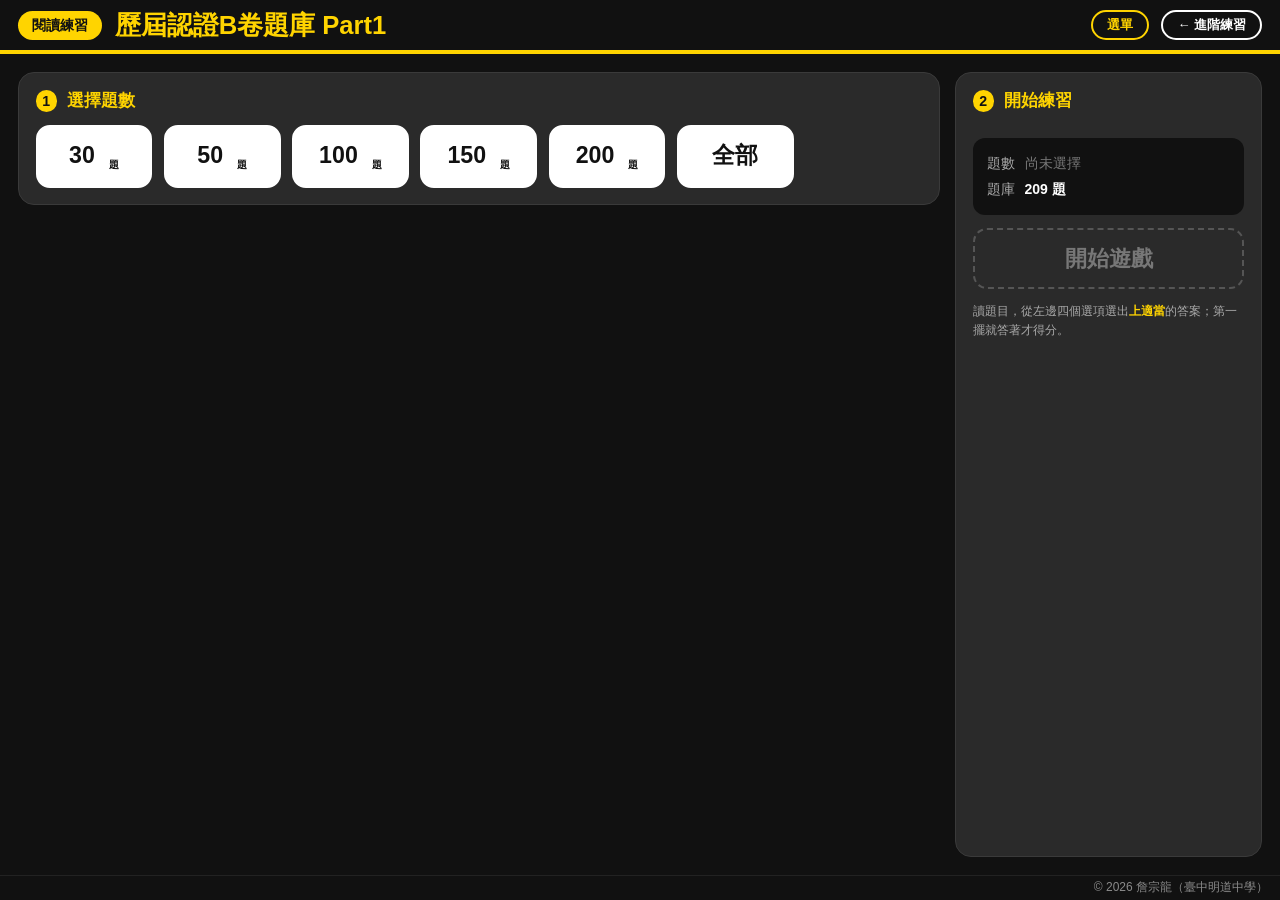
==== read/cert-b-1.html @ 03db91c3 "進階練習 v1：從 Google Sites 移植口說／閱讀／拼寫九個練習，黑黃白主視覺入口與遊戲頁 Co-Authored-By: Claude Opus 5.5 <noreply@anthropi" ====
<!DOCTYPE html>
<!--
  【著作權聲明】
  歷屆認證B卷題庫｜進階閱讀練習 — 進階閱讀練習：歷屆認證B卷題庫 Part1（四選一）
  題目參考教育部臺灣台語語言能力認證歷屆試題，其著作權屬原權利人。
  本網頁之程式碼、版面與教案設計 Copyright © 2026 詹宗龍（臺中明道中學）. All rights reserved.
  僅供非營利之教育教學使用；未經著作權人書面授權，不得重製、改作、散布或修改本網頁之全部或一部分。
-->
<html lang="zh-TW">
<head>
<meta charset="UTF-8">
<meta name="viewport" content="width=device-width, initial-scale=1.0, maximum-scale=1.0, user-scalable=no">
<meta name="author" content="詹宗龍（臺中明道中學）">
<meta name="copyright" content="© 2026 詹宗龍（臺中明道中學）。保留一切權利。">
<title>歷屆認證B卷題庫｜進階閱讀練習</title>
<link rel="icon" href="data:image/svg+xml,%3Csvg xmlns=%22http://www.w3.org/2000/svg%22 viewBox=%220 0 64 64%22%3E%3Crect width=%2264%22 height=%2264%22 rx=%2212%22 fill=%22%23111%22/%3E%3Crect x=%224%22 y=%224%22 width=%2256%22 height=%2256%22 rx=%2210%22 fill=%22none%22 stroke=%22%23FFD400%22 stroke-width=%224%22/%3E%3Ctext x=%2232%22 y=%2246%22 font-size=%2234%22 font-weight=%22700%22 text-anchor=%22middle%22 fill=%22%23FFD400%22%3E%E9%80%B2%3C/text%3E%3C/svg%3E">
<link href="https://tauhu.tw/tauhu-oo.css" rel="stylesheet">
<style>
:root{--black:#111111;--yellow:#FFD400;--white:#FFFFFF;--gray:#2A2A2A;--light:#F5F5F5;--muted:#A8A8A8;--ok:#58cc02;--no:#ff4b4b}
*{box-sizing:border-box;-webkit-tap-highlight-color:transparent}
html,body{margin:0;height:100%}
body{background:var(--black);color:var(--white);font-family:'tauhu-oo',"Noto Sans TC","Microsoft JhengHei","PingFang TC",sans-serif;
  display:flex;flex-direction:column;overflow:hidden;user-select:none;-webkit-user-select:none}
button{font-family:inherit}
/* 標題列 */
.topbar{flex:none;display:flex;align-items:center;gap:clamp(8px,1vw,16px);padding:clamp(8px,1.1vh,14px) clamp(10px,1.4vw,28px);
  background:var(--black);border-bottom:4px solid var(--yellow);min-width:0}
.topbar .cat{flex:none;background:var(--yellow);color:var(--black);font-weight:900;font-size:clamp(13px,1.1vw,20px);padding:5px 14px;border-radius:999px;white-space:nowrap}
.topbar h1{flex:1 1 auto;min-width:0;margin:0;color:var(--yellow);font-weight:900;font-size:clamp(17px,2vw,36px);line-height:1.2;
  white-space:nowrap;overflow:hidden;text-overflow:ellipsis}
.topbar .stat{flex:none;display:none;gap:12px;color:var(--white);font-weight:700;font-size:clamp(13px,1vw,18px);white-space:nowrap}
.topbar .stat b{color:var(--yellow)}
.topbar .home{flex:none;color:var(--white);text-decoration:none;font-weight:700;font-size:clamp(13px,1vw,18px);border:2px solid var(--white);
  border-radius:999px;padding:4px 14px;white-space:nowrap;transition:background .15s,color .15s}
.topbar .home:hover{background:var(--white);color:var(--black)}
.topbar .tbtn{flex:none;border:2px solid var(--yellow);background:transparent;color:var(--yellow);font-weight:700;font-size:clamp(13px,1vw,18px);
  border-radius:999px;padding:4px 14px;cursor:pointer;white-space:nowrap}
.topbar .tbtn:hover{background:var(--yellow);color:var(--black)}
/* 主區 */
#app,#app-container{flex:1 1 auto;min-height:0;position:relative;display:flex;flex-direction:column;width:100%}
/* 入口選單：①②步驟卡＋③操作面板 */
.g-wrap{flex:1 1 auto;min-height:0;display:grid;grid-template-columns:minmax(0,1fr) clamp(260px,24vw,440px);gap:clamp(10px,1.2vw,22px);
  padding:clamp(10px,1.4vw,24px);overflow:auto;width:100%}
.steps{display:flex;flex-direction:column;gap:clamp(10px,1.2vw,22px);min-width:0}
.step,.panel{background:var(--gray);border-radius:16px;padding:clamp(12px,1.3vw,24px);border:1px solid #3a3a3a}
.step h3,.panel h3{display:flex;align-items:center;gap:10px;margin:0 0 clamp(10px,1vw,18px);font-size:clamp(16px,1.3vw,26px);color:var(--yellow)}
.num{flex:none;width:1.5em;height:1.5em;border-radius:50%;background:var(--yellow);color:var(--black);display:grid;place-items:center;font-size:.85em;font-weight:900}
.opts{display:grid;gap:clamp(8px,.9vw,16px)}
.opts.m2{grid-template-columns:repeat(2,minmax(0,1fr))}
.opts.n{grid-template-columns:repeat(auto-fill,minmax(clamp(92px,8.5vw,160px),1fr))}
.opt{position:relative;display:flex;align-items:center;justify-content:center;gap:12px;min-height:clamp(56px,7vh,96px);padding:10px 14px;
  background:var(--white);color:var(--black);border:3px solid var(--white);border-radius:14px;cursor:pointer;font-weight:900;
  font-size:clamp(17px,1.45vw,30px);line-height:1.2;text-align:left;transition:transform .12s,box-shadow .12s;white-space:nowrap}
.opt *{pointer-events:none}
.opt:hover{transform:translateY(-2px);box-shadow:0 6px 14px rgba(0,0,0,.45)}
.opt .ic{flex:none;width:clamp(34px,2.6vw,52px);height:clamp(34px,2.6vw,52px);border-radius:50%;background:var(--black);color:var(--yellow);
  display:grid;place-items:center;font-size:clamp(14px,1.1vw,22px);font-weight:900}
.opt .ic svg{width:60%;height:60%;fill:none;stroke:currentColor;stroke-width:2.2;stroke-linecap:round;stroke-linejoin:round}
.opt .tx small{display:block;font-size:.55em;font-weight:700;color:#555;margin-top:3px;white-space:normal}
.opt .big{font-size:1.25em}.opt .u{font-size:.55em;font-weight:700;margin-left:2px;align-self:flex-end;margin-bottom:.35em}
.opt.sel,.opt.selected{background:var(--yellow);border-color:var(--white)}
.opt.sel::after,.opt.selected::after{content:"✓";position:absolute;top:-9px;right:-9px;width:26px;height:26px;border-radius:50%;background:var(--black);
  color:var(--yellow);display:grid;place-items:center;font-size:15px;font-weight:900;border:2px solid var(--yellow)}
.panel{display:flex;flex-direction:column;gap:clamp(10px,1vw,18px);min-width:0}
.sum{background:var(--black);border-radius:12px;padding:12px 14px;font-size:clamp(14px,1vw,19px);line-height:1.9}
.sum span{color:var(--muted);margin-right:10px}.sum b{color:var(--white)}.sum b.none{color:#777;font-weight:400}
.startbtn{width:100%;border:none;border-radius:14px;background:var(--yellow);color:var(--black);font-weight:900;font-size:clamp(20px,1.7vw,34px);
  padding:clamp(14px,1.6vh,24px) 10px;cursor:pointer;box-shadow:0 5px 0 #b39500;transition:transform .1s}
.startbtn:active{transform:translateY(4px);box-shadow:none}
.startbtn:disabled{background:transparent;color:#777;border:2px dashed #555;box-shadow:none;cursor:default}
.tip{color:var(--muted);font-size:clamp(12px,.9vw,16px);line-height:1.6;margin:0}
.tip b{color:var(--yellow)}
.corner{flex:none;text-align:right;color:#8a8a8a;font-size:12px;padding:3px 12px 4px;background:var(--black);border-top:1px solid #222}
@media (max-width:860px),(orientation:portrait){
  body{overflow:auto}
  .g-wrap{grid-template-columns:1fr;overflow:visible}
  .opts.m2{grid-template-columns:1fr}
}
@media (orientation:portrait) and (min-width:600px){.opts.m2{grid-template-columns:repeat(2,minmax(0,1fr))}}
@media (max-height:520px) and (orientation:landscape){.opt{min-height:44px;font-size:17px}.tip{display:none}.g-wrap{padding:8px;grid-template-columns:minmax(0,1fr) 230px}
  .opts.m2{grid-template-columns:repeat(2,minmax(0,1fr))}.step h3,.panel h3{margin-bottom:8px}}

#menu-screen,#result-screen{flex:1 1 auto;min-height:0;display:flex;flex-direction:column;width:100%}
#result-screen{display:none;justify-content:center;align-items:center;gap:16px;padding:20px;text-align:center}
.result-title{font-size:clamp(24px,3vw,48px);font-weight:900}
.result-score{font-size:clamp(28px,4vw,64px);font-weight:900;color:var(--yellow)}
#result-screen .startbtn{width:auto;padding:14px 40px}
#game-screen{display:none;flex:1 1 auto;min-height:0;flex-direction:row;gap:clamp(10px,1.4vw,24px);padding:clamp(10px,1.4vw,24px)}
.options-area{width:38%;display:flex;flex-direction:column;justify-content:space-between;gap:10px;min-height:0}
.option-card{flex:1 1 0;min-height:0;display:flex;align-items:center;padding:0 16px;background:var(--white);color:var(--black);border:3px solid var(--white);
  border-radius:14px;box-shadow:0 4px 0 #888;cursor:pointer;font-size:clamp(1.4rem,3.6vh,2.8rem);font-weight:700;transition:transform .1s}
.option-card:hover{border-color:var(--yellow)}
.option-card:active{transform:translateY(4px);box-shadow:none}
.option-card.wrong{background:#ffdfe0;border-color:var(--no);color:var(--no);box-shadow:0 4px 0 #ea2b2b}
.option-tag{flex:none;width:44px;height:44px;margin-right:14px;border-radius:50%;background:var(--black);color:var(--yellow);border:2px solid var(--black);
  display:flex;align-items:center;justify-content:center;font-weight:900;font-size:1.2rem}
.option-text{flex:1 1 auto;line-height:1.15;overflow:hidden;max-height:100%}
.question-area{flex:1 1 auto;min-width:0;display:flex;align-items:center;justify-content:center;background:var(--gray);border-left:6px solid var(--yellow);
  border-radius:16px;padding:clamp(12px,1.6vw,30px);overflow:hidden}
.question-text{width:100%;max-height:100%;overflow-y:auto;font-size:clamp(1.7rem,4.6vh,4.2rem);line-height:1.5;color:var(--white);text-align:left}
.footer-controls{display:none;flex:none;justify-content:flex-end;gap:10px;padding:0 clamp(10px,1.4vw,24px) 8px}
.nav-btn{border:2px solid #555;background:var(--gray);color:var(--white);border-radius:12px;padding:8px 18px;font-weight:900;cursor:pointer;font-size:clamp(14px,1vw,18px)}
.nav-btn:hover{border-color:var(--yellow)}
@media (max-width:768px) and (orientation:portrait){
  #game-screen{flex-direction:column-reverse}
  .options-area{width:100%;height:55%;flex:none}
  .question-area{height:45%;flex:none}
  .option-card{font-size:clamp(1.1rem,2.8vh,1.8rem)}
  .question-text{font-size:clamp(1.15rem,3.6vh,2.6rem)}
  body{overflow:hidden}
}
</style>
</head>
<body oncontextmenu="return false;">
<header class="topbar">
  <span class="cat">閱讀練習</span>
  <h1>歷屆認證B卷題庫 Part1</h1>
  <div class="stat" id="status-bar"><span>題數 <b id="q-counter">1/30</b></span><span>得分 <b id="score-counter">0</b></span></div>
  <button class="tbtn" onclick="backToMenu()">選單</button>
  <a class="home" href="../index.html">← 進階練習</a>
</header>
<div id="app-container">
  <div id="menu-screen">
    <div class="g-wrap">
      <div class="steps">
        <section class="step"><h3><span class="num">1</span>選擇題數</h3>
          <div class="opts n">
        <div class="opt" onclick="mdPickCount(this, 30, '30題')"><span class="big">30</span><span class="u">題</span></div>
        <div class="opt" onclick="mdPickCount(this, 50, '50題')"><span class="big">50</span><span class="u">題</span></div>
        <div class="opt" onclick="mdPickCount(this, 100, '100題')"><span class="big">100</span><span class="u">題</span></div>
        <div class="opt" onclick="mdPickCount(this, 150, '150題')"><span class="big">150</span><span class="u">題</span></div>
        <div class="opt" onclick="mdPickCount(this, 200, '200題')"><span class="big">200</span><span class="u">題</span></div>
        <div class="opt" onclick="mdPickCount(this, 'all', '全部（209題）')"><span class="big">全部</span></div>
          </div></section>
      </div>
      <aside class="panel"><h3><span class="num">2</span>開始練習</h3>
        <div class="sum"><div><span>題數</span><b id="sum-count" class="none">尚未選擇</b></div><div><span>題庫</span><b>209 題</b></div></div>
        <button class="startbtn" id="md-start" disabled onclick="startGame(md.count)">開始遊戲</button>
        <p class="tip">讀題目，從左邊四個選項選出<b>上適當</b>的答案；第一擺就答著才得分。</p>
      </aside>
    </div>
  </div>
  <div id="result-screen">
    <div class="result-title">測驗結束！</div>
    <div class="result-score">您的總得分：<span id="final-score">0</span> 分</div>
    <button class="startbtn" onclick="backToMenu()">返回選單</button>
  </div>
  <div id="game-screen">
    <div class="options-area" id="options-container"></div>
    <div class="question-area"><div class="question-text" id="question-text">題目載入中...</div></div>
  </div>
  <div class="footer-controls" id="game-controls">
    <button class="nav-btn" onclick="prevQuestion()">上一題</button>
    <button class="nav-btn" onclick="nextQuestion()">下一題</button>
  </div>
</div>
<div class="corner">© 2026 詹宗龍（臺中明道中學）</div>

<script>
/* 黑黃白選單共用：題數選擇＋摘要＋開始鈕 — © 2026 詹宗龍（臺中明道中學） */
var md = { count: null };
function mdPickCount(el, n, label) {
  md.count = n;
  el.parentNode.querySelectorAll('.opt').forEach(function (b) { b.classList.remove('sel'); });
  el.classList.add('sel');
  var s = document.getElementById('sum-count'); s.textContent = label; s.className = '';
  document.getElementById('md-start').disabled = false;
}
function mdSetMode(label) { var s = document.getElementById('sum-mode'); if (s) { s.textContent = label; s.className = ''; } }
</script>
<script>
    // 資料庫內容 (1-209)
    const rawData = [
{id:1, q:"伊自細漢就和厝裡的人講臺語，這馬講甲足__________的，後來去做臺語配音員，人足愛倩伊的。空格仔內底佗一个選項上適當？", a:"精光", b:"奢颺", c:"端的", d:"撆紮", ans:"C", ansText:"端的"},
{id:2, q:"阮囝佇學校拍籃球無細膩跋倒，__________tauh一下缺一角。少年人愛媠，佇頭前歹看，好佳哉去齒科補好矣，這馬就敢笑矣。空格仔內底佗一个選項上適當？", a:"後齻", b:"屎桮齒", c:"奶齒", d:"角齒", ans:"B", ansText:"屎桮齒"},
{id:3, q:"阿母共_____囥佇衫櫥仔內，按呢虼蚻才袂走入去，毋過衫穿佇身軀䆀味䆀味。空格仔內底佗一个選項上適當？", a:"臭礬", b:"臭油", c:"臭腥仔", d:"臭藥丸仔", ans:"A", ansText:"臭礬"},
{id:4, q:"某的，咱囝的個性誠「十角」，定共你氣惱，嘛誠多謝你費心神咧共斟酌，體諒我較無閒。請問「十角」佮下底佗一个選項上倚意？", a:"雜插", b:"雜唸", c:"散仙", d:"龜毛", ans:"C", ansText:"散仙"},
{id:5, q:"恁孫當咧學行路，佇大埕捒彼台有聲的_____，有夠古錐。有練有差，另工就走敢若飛囉！你敢逐會著？請問空格仔內底佗一个選項上適當？", a:"銅管仔車", b:"烏頭仔車", c:"野雞仔車", d:"雞鵤仔車", ans:"D", ansText:"雞鵤仔車"},
{id:6, q:"古早人欲有_____衫通穿，著家己經布來做，費氣閣厚工。空格仔內底佗一个選項無適當？", a:"一領", b:"兩領", c:"一兩領", d:"一領仔", ans:"B", ansText:"兩領"},
{id:7, q:"彼張銀票毋但舊舊舊，閣皺襞襞，專_____，敢會使佮你換新的？我的khî-móo-tsih會較好。空格仔內底佗一个選項上適當？", a:"áu-bân", b:"áu-pôo", c:"áu-ut", d:"áu-hûn", ans:"D", ansText:"áu-hûn"},
{id:8, q:"生理人_____較活，若阮作穡人，看天食飯，就較_____。空格仔內底佗一个選項上適當？", a:"喙水；乏", b:"錢水；乏", c:"油湯；渴", d:"油滓；渴", ans:"B", ansText:"錢水；乏"},
{id:9, q:"下底佗一種樹欉的葉仔佇秋冬的季節會轉紅？看著誠有詩意，閣有誠濟人會起去山頂看。", a:"ka-tang", b:"png-á", c:"khóo-līng-á", d:"tshîng-á/ tsîng-á", ans:"B", ansText:"png-á"},
{id:10, q:"Khì káng-á-pinn bé「hiān-lâu-á」, m̄-nā tshinn mā ke tsin sio̍k. 「  」的漢字用下底佗一 个選項上適當？", a:"獻樓仔", b:"獻漏仔", c:"現撈仔", d:"現流仔", ans:"D", ansText:"現流仔"},
{id:11, q:"阿芬仔，愛留寡予人探聽咧，緊共房間的彼幾包_______提出來擲，毋通囤咧，才袂規間遐_______，咧欲生蟲矣。空格仔內底佗一个選項上適當？", a:"糞埽；垃圾", b:"垃圾；驚人", c:"糞埽；齷齪", d:"垃圾；囉嗦", ans:"A", ansText:"糞埽；垃圾"},
{id:12, q:"伊是出名的________，一寡細間的店，予伊那拐那唬，遐拈遐佔，攏予食食去矣。 空格仔內底佗一个選項上適當？", a:"剪綹仔", b:"生理虎", c:"喑噁的", d:"浮浪貢的", ans:"B", ansText:"生理虎"},
{id:13, q:"下底佗一句的閩南語用字、語詞、語法是正確的？", a:"我日時做工課上無閒，下晡下班才會去賊仔市買菜，遐的物件有影較俗", b:"風颱咧欲來矣，咱兜的冰箱空空空，咱著緊來去款寡菜，才袂無物通食", c:"逐家先品予好，若奕輸毋通起屁面哦", d:"伊這改的表現真漏氣，有夠失體面", ans:"B", ansText:"風颱咧欲來矣，咱兜的冰箱空空空，咱著緊來去款寡菜，才袂無物通食"},
{id:14, q:"因為疫情嚴重，政府規定出門愛掛喙罨。少年家阿俊想講若照規定行，伊的緣投仔 面就無人看會著矣，哪會有查某囡仔會來佮伊開講咧？伊不時都共喙罨剝落來提佇 手裡，目睭褫甲大大蕊咧相、咧唌查某囡仔。伊無掛喙罨，人驚予伊的瀾鬚噴著， 顛倒無人敢倚近伊。欠喙罨的保護，尾仔伊真正予人穢著，有夠害。咱會當用佗一句話形容阿俊的情形？", a:"無補顛倒惱", b:"捾籃仔假燒金", c:"三八假賢慧", d:"大目新娘揣無灶", ans:"A", ansText:"無補顛倒惱"},
{id:15, q:"「食飯若武松拍虎，作穡若桃花過渡。」這句俗諺是咧形容啥？", a:"武松真勇猛", b:"食好做輕可", c:"桃花姊仔會撐渡", d:"勤儉較有底，浪費不成家", ans:"B", ansText:"食好做輕可"},
{id:16, q:"類似「食飯若武松拍虎」的語意，食飯若_____，會當添佗一个詞彙？", a:"龜咧peh壁", b:"猛虎落山", c:"魚仔泅水", d:"飛龍在天", ans:"B", ansText:"猛虎落山"},
{id:17, q:"類似「作穡若桃花過渡」的語意，作穡若...，會當添佗一个詞彙？", a:"龜咧趖", b:"雞筅塗", c:"三戰呂布", d:"蜈蜞咬蛤", ans:"A", ansText:"龜咧趖"},
{id:18, q:"無錢嘛會當做善事，親像我攏會捐_____做_____，空格仔照順序愛添佗兩个詞？ (甲)義工 (乙)環保 (丙)發票 (丁)血", a:"甲丙", b:"丙丁", c:"丙甲", d:"丁丙", ans:"C", ansText:"丙甲"},
{id:19, q:"佮親近的人手牽手，按呢相攬相唚，煞袂輸是邀請死神來跳最後的thàn-gòo。這段 話有可能是咧形容啥物時期的情境？", a:"愛情", b:"人災", c:"戰爭", d:"舞會", ans:"B", ansText:"人災"},
{id:20, q:"用青春佮血汗經過彼場戰爭的臺灣人，干焦_____留予in做為記。空格仔會當添佗幾个詞？ (甲)疏開這个詞 (乙)手指一跤 (丙)空喙的khî (丁)塚仔埔", a:"甲乙丙", b:"乙丙丁", c:"甲丙丁", d:"甲乙丁", ans:"C", ansText:"甲丙丁"},
{id:21, q:"下跤遮的臺北市的地號名，佗一个發音佮使用的漢字讀音有對應？", a:"木柵", b:"大龍峒", c:"景美", d:"關渡", ans:"A", ansText:"木柵"},
{id:22, q:"「未食________，破裘毋甘放」是講猶未過啥物年節/食過啥物物件，熱人就無算真正到矣？", a:"上元/圓仔", b:"清明/潤餅", c:"五月節/肉粽", d:"中秋/中秋餅", ans:"C", ansText:"五月節/肉粽"},
{id:23, q:"以下佗一个閩南語詞毋是「輕聲詞」？", a:"遐的", b:"李家", c:"拍無去", d:"往過", ans:"D", ansText:"往過"},
{id:24, q:"下面佗一个標音是錯誤的？", a:"超音波 tshiau-in-pho", b:"親家公 tshin-ke-kong", c:"中中仔 tiong-tiong--á", d:"天公生 Thinn-kong-sinn", ans:"A", ansText:"超音波 tshiau-in-pho"},
{id:25, q:"下面佗一組的標音是錯誤的？", a:"父老 hū-ló / 養老 ióng-ló", b:"下水 hē-suí / 下願 hē-guān", c:"到今 kàu-tann / 今仔 tann-á", d:"割香 kuah-hiunn / 拈香 liam-hiunn", ans:"B", ansText:"下水 hē-suí / 下願 hē-guān"},
{id:26, q:"佗一个選項的「予」，佮捌的選項的「予」用法無仝？", a:"坐予正，得人疼。", b:"樹頭徛予在，毋驚樹尾做風颱。", c:"收瀾收予焦，予你生一个有𡳞脬(lān-pha) 。", d:"好心予雷唚。", ans:"D", ansText:"好心予雷唚。"},
{id:27, q:"有人共你講「Tsit tsân tāi-tsì āu-ji̍t tsiah kóng.」請問這層代誌當時會處理？", a:"明天", b:"後天", c:"大後天", d:"以後", ans:"D", ansText:"以後"},
{id:28, q:"以下佗一个 kah 的用字佮其他三个選項無仝？", a:"我欲 kah 伊來去看電影。", b:"伊 kah 毋答應，阮只好揣別人。", c:"我的腹肚疼 kah 欲死。", d:"伊耍 kah 半暝才轉去。", ans:"A", ansText:"我欲 kah 伊來去看電影。"},
{id:29, q:"Tsu-lô-san 是臺灣佗一个所在的舊地名？", a:"南投", b:"嘉義", c:"斗六", d:"斗南", ans:"B", ansText:"嘉義"},
{id:30, q:"下面佗一个選項，咱臺灣話較無按呢咧講？", a:"淡薄仔古錐古錐", b:"足馬西馬西", c:"有夠哩哩囉囉", d:"略仔三八三八", ans:"B", ansText:"足馬西馬西"},
{id:31, q:"下面佗一个選項的「趁」，意思佮捌的選項無仝？", a:"趁燒緊食", b:"趁流水", c:"閹雞趁鳳飛", d:"趁這馬好時機", ans:"C", ansText:"閹雞趁鳳飛"},
{id:32, q:"下面佗一句無合臺語的講法？", a:"你好矣未？", b:"你捌伊無？", c:"伊會拍我袂？", d:"伊有來吧？", ans:"D", ansText:"伊有來吧？"},
{id:33, q:"下面佗一个選項的「三」毋是虛詞？", a:"三不五時", b:"三心兩意", c:"三人共五目", d:"三講四毋著", ans:"C", ansText:"三人共五目"},
{id:34, q:"「亻因（in）兜的囝孫仔，逐个都誠ˍˍˍˍˍ。」這句話的空格仔內底揀佗一个選項上適當？", a:"出張", b:"出腳", c:"出業", d:"出在", ans:"B", ansText:"出腳"},
{id:35, q:"下面佗一个選項無影較冷？", a:"有夠冷", b:"誠冷", c:"足冷", d:"冷冷", ans:"D", ansText:"冷冷"},
{id:36, q:"下跤佗一句佮其他三句無仝意思？", a:"袂曉駛船嫌溪彎", b:"天地所設毋是弟子作孽", c:"家己面無肉，怨嘆人大尻川", d:"袂曉挨弦仔假絞線", ans:"B", ansText:"天地所設毋是弟子作孽"},
{id:37, q:"阿爸定定唸阿母是____，不時去人兜長短話捎咧一直講袂煞。請問空格仔選佗一个上正確？", a:"長短跤", b:"長尻川", c:"尻川長", d:"大跤婆", ans:"B", ansText:"長尻川"},
{id:38, q:"彼欉樹仔，樹頂有鳥仔佇遐____，逐工透早就會聽著鳥仔聲。請問空格仔選佗一个上正確？", a:"做穡", b:"作穡", c:"做岫", d:"做巢", ans:"C", ansText:"做岫"},
{id:39, q:"「你欠我的錢，後日（āu--jı̍t） 愛還。」意思是...？", a:"閣兩工就愛還", b:"以後才還", c:"閣幾工仔愛還", d:"免還", ans:"A", ansText:"閣兩工就愛還"},
{id:40, q:"人若共你講：「你真𠢕（gâu）囥歲！」意思是講...？", a:"你共貨囥真好勢", b:"你看起來無遐濟歲", c:"你已經有歲", d:"伊感覺你無誠實", ans:"B", ansText:"你看起來無遐濟歲"},
{id:41, q:"阿華的阿母誠煩惱阿華「腹肚做藥櫥」，請問阿華可能是按怎？", a:"開藥房", b:"食藥廠的頭路", c:"囤真濟藥仔", d:"破病", ans:"D", ansText:"破病"},
{id:42, q:"下面佗一个選項的臺語用字是錯誤的？", a:"啥物好空的攏「佇遐」", b:"伴音樂「踅來踅去」", c:"想欲郎君做「尪婿」", d:"阿媽毋「捌字」", ans:"C", ansText:"想欲郎君做「尪婿」"},
{id:43, q:"「人濟話就濟， 三色人講五色話」的意思是咧講？", a:"十喙九尻川", b:"講著食，舂破額", c:"三七講，四六聽", d:"三人共五目，無長短跤話", ans:"A", ansText:"十喙九尻川"},
{id:44, q:"「媠，媠無十全；䆀，䆀無加圇。」這句的「十全」拼音正確的是下面佗一个選項？", a:"sı̍p-tsuân", b:"tsa̍p-tsn̂g", c:"tsa̍p–tsuân", d:"sı̍p--tsn̂g", ans:"B", ansText:"tsa̍p-tsn̂g"},
{id:45, q:"下跤佗一句話是咧形容一个人講話譀浡？", a:"番仔火枝講做大西門跤", b:"一句話講著三角六尖", c:"三色人講五色話", d:"枕頭鬼勝過三界公", ans:"A", ansText:"番仔火枝講做大西門跤"},
{id:46, q:"下面這幾个詞彙的臺羅拼音，佗一个完全正確？", a:"拼音 phin-im", b:"肯定 khún-tīng", c:"挽救 bán-kiù", d:"越南 Gua̍ t-lâm", ans:"C", ansText:"挽救 bán-kiù"},
{id:47, q:"下面框起來的字，佗一字的韻母佮另外三個無仝？", a:"「南」爿", b:"「擔」心", c:"「甘」願", d:"「坦」白", ans:"D", ansText:"「坦」白"},
{id:48, q:"下面佗一句俗語的臺語用字有錯誤？", a:"心歹無人知，喙歹上厲害。", b:"日頭赤炎炎，隨人顧性命。", c:"大人儉一喙，囡仔食甲飫。", d:"一某無人知，兩某相卸代。", ans:"B", ansText:"日頭赤炎炎，隨人顧性命。"},
{id:49, q:"「伊講話定定『放臭屁』」，請問下面佗一个選項佮「放臭屁」的意思上接近？", a:"激面腔", b:"講嘐潲", c:"講白賊", d:"激五仁", ans:"B", ansText:"講嘐潲"},
{id:50, q:"下面佗一个選項引號內底的漢字，兩字的字音攏仝款？", a:"硃「砂」 ／「砂」糖", b:"「看」護／ 「看」戲", c:"「破」壞 ／「破」費", d:"群「眾」／ 「眾」人", ans:"C", ansText:"「破」壞／ 「破」費"},
{id:51, q:"下面佗一个選項的臺語漢字，攏照教育部的規範用字來寫？", a:"作工課若貧惰，一世人袂快活。", b:"伊歸工戇神戇神，叫攏袂應。", c:"見若抵著王的，伊就會生氣。", d:"我嘛是姑不而將，你莫怪我。", ans:"D", ansText:"我嘛是姑不而將，你莫怪我。"},
{id:52, q:"下面佗一句的講法較正確？", a:"伊比我大箍。", b:"伊比我加大箍。", c:"伊並我較大箍。", d:"伊比我真大箍。", ans:"C", ansText:"伊並我較大箍。"},
{id:53, q:"「伊閣咧腫頷矣。」的「腫頷」佮下面佗一个詞的意思較倚？", a:"大頷胿", b:"嘐潲", c:"吊頷", d:"腫癗", ans:"B", ansText:"嘐潲"},
{id:54, q:"下面佗一句的寫法完全符合教育部的規範用字？", a:"閣講嘛無較縒。", b:"無枷攑交椅。", c:"嬈俳無落魄的久。", d:"甘苦頭，快活尾。", ans:"A", ansText:"閣講嘛無較縒。"},
{id:55, q:"攝影師喝講：「來！逐家笑ˍˍˍˍˍ！」空格仔內添啥物入去上適當？", a:"一個", b:"一个", c:"一下", d:"一咧", ans:"C", ansText:"一下"},
{id:56, q:"「按中國武漢爆發的新型冠狀病毒的疫情佇全世界湠開，有超過兩百萬的人著災，致使濟濟人共喙罨掛起來，甚至毋敢出門，驚家己去予人穢著。」這段話內底總共出現過幾个入聲字？", a:"6 个", b:"7 个", c:"8个", d:"9 个", ans:"D", ansText:"9个"},
{id:57, q:"下面佗一个選項上無會有「兩个人」？", a:"「咱」學校", b:"「阮」班", c:"「恁」小妹", d:"「亻因（in）」朋友", ans:"A", ansText:"「咱」學校"},
{id:58, q:"下面佗一个選項引號內底的字讀做輕聲？", a:"「林」先生的查某囝欲嫁人矣。", b:"「允」人較慘欠人。", c:"我險險仔予伊驚「死」。", d:"用橐仔貯就會「使」。", ans:"C", ansText:"我險險仔予伊驚「死」。"},
{id:59, q:"下面佗一个選項引號內底的字的「韻母」完全相仝？", a:"虼「蚻」 ／咒「誓」", b:"「鐵」馬／ 「缺」角", c:"「鴨」仔 ／烏「鴉」喙", d:"敆「作」／ 「做」醮", ans:"B", ansText:"「鐵」馬／ 「缺」角"},
{id:60, q:"「Thiann-kóng Tâi-uân lâng tsi̍t tang ài tsia̍ h tiāu tsi̍t tiâu ko-sok kong-lōo, kám ū-iánn?」這句話內底有幾字是讀本調、無變調的？", a:"4 字", b:"5字", c:"6 字", d:"7 字", ans:"A", ansText:"4 字"},
{id:61, q:"「伊那講，喉那滇。」上蓋有可能的原因是…？", a:"破病", b:"傷心", c:"歡喜", d:"滿足", ans:"B", ansText:"傷心"},
{id:62, q:"下面佗一个選項較無符合臺語口語的講法？", a:"一枝小雨傘", b:"一條手巾仔", c:"予我唚一下", d:"我有一句話", ans:"A", ansText:"一枝小雨傘"},
{id:63, q:"下面佗一个「出」字是唸本調？", a:"伊出去看戲矣", b:"伊走出去矣", c:"伊共物件提出去矣", d:"伊欲出去矣", ans:"D", ansText:"伊欲出去矣"},
{id:64, q:"請問下面這幾个詞的臺羅拼音，佗一个完全正確？", a:"特別 tia̍t-pia̍t", b:"流傳 liû-tshuân", c:"拭面 tshit-bīn", d:"借錢 tsiò-tsînn", ans:"C", ansText:"拭面 tshit-bīn"},
{id:65, q:"請問下面佗一个選項是臺語的「是非問句」？", a:"你欲去屏東抑是高雄", b:"你有去過臺北無", c:"伊明仔載會來袂", d:"你欲去臺北是無", ans:"D", ansText:"你欲去臺北是無"},
{id:66, q:"請問下面佗一種講法無合臺語的講法？", a:"你食會了這碗麵袂", b:"你這碗麵食會了袂", c:"這碗麵你食會了袂", d:"你這碗麵食會了袂", ans:"A", ansText:"你食會了這碗麵袂"},
{id:67, q:"若準後壁有符號「--」，表示後壁讀輕聲。請問下面佗一个選項是臺語錯誤的講法？", a:"拍倒帝國主義", b:"共帝國主義拍--倒", c:"拍--倒帝國主義", d:"帝國主義共拍予倒", ans:"C", ansText:"拍--倒帝國主義"},
{id:68, q:"請問下面佗一句俗語毋是咧講天氣？", a:"風颱無回南，十日九日澹", b:"一枝草，一點露", c:"未食五月粽，破裘毋甘放", d:"春天後母面", ans:"B", ansText:"一枝草，一點露"},
{id:69, q:"下面佗一組的漢字的臺羅拼音是完全正確？", a:"熟似 sit-sāi", b:"收據 siu-gù", c:"前年 tsûn--nî", d:"購買 kò-bué", ans:"C", ansText:"前年 tsûn--nî"},
{id:70, q:"閩南語有足濟字詞攏有毋但一个讀音，一般分做白話音佮文讀音，大部分的語詞攏會固定選用其中一款音讀。請問下面選項中引號內底的字，佗一个是文讀音？", a:"「開」講", b:"「教」示", c:"「弄」獅", d:"「命」運", ans:"A", ansText:"「開」講"},
{id:71, q:"請問下面佗一个選項的漢字是完全使用教育部推薦的閩南語用字？", a:"做儂愛大範，毋通磕袂著就受氣", b:"昨暝歸暗睏袂入眠，今仔日頷頸筋煞絚絚", c:"阿明傷過壓霸，佮伊閣較講嘛無較縒", d:"早時，阮落雨天定定著去抾路螺來飼鴨仔", ans:"C", ansText:"阿明傷過壓霸，佮伊閣較講嘛無較縒"},
{id:72, q:"請問「風颱天的菜價有影貴甲驚死人！」這句，總共有幾字讀本調？", a:"2", b:"3", c:"4", d:"5", ans:"B", ansText:"3"},
{id:73, q:"下底佗一句是鼓勵咱做代誌愛有耐心，沓沓仔做就會成功？", a:"毛毛仔雨落久，塗嘛會澹", b:"和尚頭掠蝨母", c:"溜溜瞅瞅，食兩蕊目睭", d:"陰鴆陰鴆，咬人三寸深", ans:"A", ansText:"毛毛仔雨落久，塗嘛會澹"},
{id:74, q:"一年有二十四節氣，下底舉例的四个節氣，佗一組是照時間先後排的？", a:"白露、驚蟄、芒種、穀雨", b:"驚蟄、芒種、白露、穀雨", c:"白露、穀雨、芒種、驚蟄", d:"驚蟄、穀雨、芒種、白露", ans:"D", ansText:"驚蟄、穀雨、芒種、白露"},
{id:75, q:"有人揣頭路揣足久矣，猶是揣無，咱愛按怎勸伊較好勢？", a:"甘願做牛，毋驚無犁通拖", b:"目睭看佇粿，跤踏著火", c:"讀冊，讀佇尻脊骿", d:"敢做匏桸，就毋通驚水燙", ans:"A", ansText:"甘願做牛，毋驚無犁通拖"},
{id:76, q:"下面佗一組的親情是無仝勻的？", a:"同姒佮大娘姑", b:"阿妗佮姆仔", c:"新婦佮小嬸", d:"後生佮外甥女仔", ans:"C", ansText:"新婦佮小嬸"},
{id:77, q:"以下各臺灣閩南語語詞的發音，佗一个韻尾佮其他三個無仝?", a:"安", b:"尪", c:"咱", d:"屘", ans:"B", ansText:"尪"},
{id:78, q:"下面佗一个「頭」的用法佮其他三个無仝?", a:"「號頭」", b:"「桌頭」", c:"「會頭」", d:"「角頭」", ans:"A", ansText:"「號頭」"},
{id:79, q:"下面佗一个選項無合臺語的講法？", a:"我功課寫了矣", b:"我寫了功課", c:"功課我寫了矣", d:"功課寫了矣", ans:"B", ansText:"我寫了功課"},
{id:80, q:"「阿信厝的攏是靠伊___，伊足拍拚。」空格仔內佗一个上無適當?", a:"討食", b:"趁食", c:"食倯", d:"食穿", ans:"C", ansText:"食倯"},
{id:81, q:"請問「澄」的臺羅拼音下面佗一个是正確的？", a:"tîng", b:"tíng", c:"tìng", d:"tīng", ans:"A", ansText:"tîng"},
{id:82, q:"下面佗一間宮廟的讀音是錯誤的?", a:"行天宮 hîng-thian-kiong", b:"長和宮 tiông-hô-kiong", c:"媽祖宮 má-tsóo-king", d:"關渡宮 kuan-tōo-king", ans:"D", ansText:"關渡宮 kuan-tōo-king"},
{id:83, q:"地名定定因為文白音的差別，予外地人造成困擾。請問下面佗一个台中的地名，第一字的念法和別个無仝？", a:"大肚", b:"大雅", c:"大安", d:"大甲", ans:"A", ansText:"大肚"},
{id:84, q:"佇閩南語內面，定定有二个字意思相倚，總是「華語用仝一个字，閩南語用無仝字」 的情形，親像華語的「吐」，閩南語會分作「吐」（thòo）和「呸」（phuì）二个 無仝的字。請問下面佗一組閩南語詞，毋是這種關係？", a:"癢/撓", b:"揹/偝", c:"擠/櫼", d:"捾/扞", ans:"D", ansText:"捾/扞"},
{id:85, q:"「溝通」讀音是…？", a:"koo-thong", b:"kau-thong", c:"koo-thang", d:"kau-thang", ans:"A", ansText:"koo-thong"},
{id:86, q:"俗語講：「得失土地公，飼無ˍˍˍˍˍ 。」請問空格仔內揀佗一个選項上適當？", a:"雞", b:"鴨", c:"豬", d:"狗", ans:"A", ansText:"雞"},
{id:87, q:"「鹽加一_____仔就好矣。」請問空格仔內揀佗一个選項上適當？", a:"桶", b:"撮", c:"塊", d:"節", ans:"B", ansText:"撮"},
{id:88, q:"「明仔載會落雨_____ ？」請問空格仔內揀佗一个選項上適當？", a:"未", b:"袂", c:"矣", d:"呢", ans:"B", ansText:"袂"},
{id:89, q:"「天_____ 光矣，你猶毋緊起來。」請問空格仔內揀佗一个選項上適當？", a:"都", b:"咧", c:"閣", d:"著", ans:"A", ansText:"都"},
{id:90, q:"下面佗一个選項予人感覺愛穿上濟衫？", a:"秋凊", b:"冷", c:"𫝏(gàn)", d:"寒", ans:"C", ansText:"𫝏(gàn)"},
{id:91, q:"下面佗一句講話的口氣無予人感覺是咧齷齪啥物？", a:"無，你無愛呢", b:"好啦，來矣啦", c:"謼，好啦，你講的準算", d:"諾，花你挽的乎", ans:"D", ansText:"諾，花你挽的乎"},
{id:92, q:"下面佗一个選項無合臺語的講法？", a:"伊來矣嗎？", b:"彼本冊敢你的？", c:"你會艱苦袂？", d:"你食飽未？", ans:"A", ansText:"伊來矣嗎？"},
{id:93, q:"下面佗一个選項無讀輕聲？", a:"物件「無去」", b:"「驚死」百外人", c:"查某囝「做人」矣", d:"共糞埽提提「出去」", ans:"B", ansText:"「驚死」百外人"},
{id:94, q:"「請你共門____」？空格仔內愛揀佗一个選項才是正確的？", a:"khui-khui", b:"khui--khui", c:"pué-khui", d:"pàng--khui", ans:"B", ansText:"khui--khui"},
{id:95, q:"「作弊」這个詞正確的標音是下面佗一个選項？", a:"tsok-pè", b:"tsoh-piah", c:"tsok- piah", d:"tsoh-pè", ans:"A", ansText:"tsok-pè"},
{id:96, q:"「三_____詩」空格仔內愛揀佗一个選項才是正確的？", a:"逝", b:"襇", c:"隻", d:"垺", ans:"A", ansText:"逝"},
{id:97, q:"「你_____磕袂著就欲佮人冤啦。」空格仔內揀佗一个選項上適當？", a:"免", b:"莫", c:"無", d:"袂", ans:"B", ansText:"莫"},
{id:98, q:"「_____咱想欲按怎？」空格仔內揀佗一个選項上適當？", a:"免", b:"莫", c:"袂", d:"無", ans:"D", ansText:"無"},
{id:99, q:"下面佗一个選項無合臺語的講法？", a:"青-sún-sún", b:"白-siak-siak", c:"烏-sô-sô", d:"紅-mà- mà", ans:"D", ansText:"紅-mà- mà"},
{id:100, q:"下面佗一組做記號的字讀音攏相仝?", a:"杭「菊」/郵「局」", b:"「捷」運/「節」日", c:"「成」功/「程」度", d:"緊「急」/階「級」", ans:"D", ansText:"緊「急」/階「級」"},
{id:101, q:"「好囝_____濟，濟囝餓死爸」空格仔內揀佗一个選項上適當？", a:"免", b:"莫", c:"袂", d:"無", ans:"A", ansText:"免"},
{id:102, q:"俗語講：「七坐八爬九_____。」請問空格仔內揀佗一个選項上適當？", a:"懸低", b:"蝦膎", c:"夯枷", d:"發牙", ans:"D", ansText:"發牙"},
{id:103, q:"俗語講：「倖豬夯灶，倖_____不孝。」請問空格仔內揀佗一个選項上適當？", a:"牛", b:"人", c:"囝", d:"囡", ans:"C", ansText:"囝"},
{id:104, q:"俗語講：「七月半_____，毋知死活。」請問空格仔內揀佗一个選項上適當？", a:"囡仔", b:"尪仔", c:"雞仔", d:"鴨仔", ans:"D", ansText:"鴨仔"},
{id:105, q:"下面佗一个選項符合臺語的講法？", a:"有買無？", b:"去臺北有足遠嗎？", c:"飯敢食呢？", d:"這領衫有新嗎？", ans:"A", ansText:"有買無？"},
{id:106, q:"「_____青菜 -tshenn-tshài」請問空格仔內揀佗一个選項上適當？", a:"煠", b:"渫", c:"偞", d:"緤", ans:"A", ansText:"煠"},
{id:107, q:"「阮去𥴊(kám)仔店_____米」請問空格仔內揀佗一个選項上適當？", a:"糶", b:"糴", c:"燿", d:"鑃", ans:"B", ansText:"糴"},
{id:108, q:"「食肉食三層，看戲看亂彈」的「亂彈」，下面佗一个選項的拼音是正確的？", a:"lān-thân", b:"lān- thuânn", c:"lān- than", d:"luan-tuânn", ans:"A", ansText:"lān-thân"},
{id:109, q:"「若毋是我運途行佇_____，這注決定就好額矣」請問空格仔內揀佗一个選項上適當？", a:"子字", b:"卯字", c:"丑字", d:"寅字", ans:"B", ansText:"卯字"},
{id:110, q:"「弓蕉都猶無到分，食著_____。」請問空格仔內揀佗一個選項上適當？", a:"粕粕", b:"沙沙", c:"末末", d:"澩澩", ans:"C", ansText:"末末"},
{id:111, q:"下面佗一个選項無合臺語的講法？", a:"我物件欲予伊，伊切氣毋共我收", b:"目睭皮掣，好事來，歹事煞，觀音佛祖來擺撥", c:"最近代誌冗氣，實在真齷齪", d:"有影真無頭神，代誌隨講隨袂記得", ans:"C", ansText:"最近代誌冗氣，實在真齷齪"},
{id:112, q:"「我無咧傷閒閣。」請問這句話上有可能隱含的話語是下面佗一項？", a:"去加夯枷", b:"來食飯", c:"去趁錢", d:"走去睏", ans:"A", ansText:"去加夯枷"},
{id:113, q:"請問下面佗一句上合臺灣閩南語的語法？", a:"一本冊有我共你鬥買", b:"你一本冊有我共你買", c:"我有共你鬥買一本冊", d:"我有幫你買一本冊", ans:"C", ansText:"我有共你鬥買一本冊"},
{id:114, q:"「我_____伊拍煞，警察就來矣。」請問空格仔內揀佗一个上無適當？", a:"和", b:"共", c:"給", d:"佮", ans:"C", ansText:"給"},
{id:115, q:"下面佗一个是書面的歧義句，毋過佇口語上會當用變調的差別來消除歧義？", a:"伊愛食飯", b:"臺北人真濟", c:"姻緣天註定", d:"食緊挵破碗", ans:"B", ansText:"臺北人真濟"},
{id:116, q:"請問下面這幾个詞的臺羅拼音，佗一个有錯誤？", a:"百萬 pah-bān", b:"隔壁 keh-piah", c:"插花 tshà-hue", d:"退色 thè-sik", ans:"C", ansText:"插花 tshà-hue"},
{id:117, q:"「阿明仔閣咧_____矣，莫去惹伊較順。」請問空格仔內揀佗一个較適當？", a:"起毛婸", b:"起無空", c:"看袂起", d:"起凊瘼", ans:"B", ansText:"起無空"},
{id:118, q:"請問佗一个選項的臺語量詞是上妥當的？", a:"一「身」尪仔", b:"一「面」眠床", c:"一「个」手指", d:"一「口」電火", ans:"A", ansText:"一「身」尪仔"},
{id:119, q:"「我昨昏去_____山，一尾刺毛蟲_____起來我的跤盤頂，害我癢甲_____袂煞。」請問空格仔內照順序應該愛添啥物字較 適合？", a:"爬、peh、抓", b:"跋、爬、爪", c:"擘、爬、抓", d:"peh、趖、扒", ans:"D", ansText:"peh、趖、扒"},
{id:120, q:"請問佗一个選項的「仔（á）前變調」，參「椅仔」的「椅」變做仝款的聲調？", a:"「刀」仔", b:"「印」仔", c:"「蝦」仔", d:"「葉」仔", ans:"B", ansText:"「印」仔"},
{id:121, q:"請問佗一个選項的「去」，是「去過矣」？", a:"bē 去", b:"beh 去", c:"bat 去", d:"iáu-buē 去", ans:"C", ansText:"bat去"},
{id:122, q:"請問佗一个選項的臺語句型上妥當？", a:"若莫考試的話，敢好？", b:"你若無愛，無，莫去。", c:"如果我若是來，伊就毋來。", d:"是毋是無人佇咧嗎？", ans:"B", ansText:"你若無愛，無，莫去。"},
{id:123, q:"請問佗一个選項的臺語時間詞的使用，無妥當？", a:"「從」明仔載開始，我就無閒。", b:"「從」冬節「到」清明一直落雨。", c:"我一直等「到」舊年，伊才轉來。", d:"「從」少年開始，伊就做這途。", ans:"A", ansText:"「從」明仔載開始，我就無閒。"},
{id:124, q:"請問佗一个選項的臺語「有無」疑問句，佇心理上，認為「伊應該已經食過矣」？", a:"伊 kám 有食？", b:"伊 kám 無食？", c:"伊 kánn 無食 honnh？", d:"伊 kám 是無食？", ans:"B", ansText:"伊 kám 無食？"},
{id:125, q:"請問佗一个選項的漢字，完全使用教育部推薦的臺語用字？", a:"我真欣羨旅遊節目的主持人，會當世界耍透透。", b:"「潑水節」活動予逐家歸身軀攏澹糊糊。", c:"路邊擔仔滿滿是，予我喙涎插插滴。", d:"舊鞋撣甲變山崙，人共叫做草鞋墩，就是這馬的草屯。", ans:"A", ansText:"我真欣羨旅遊節目的主持人，會當世界耍透透。"},
{id:126, q:"請問佗一个選項的臺羅拼音完全正確？", a:"米粉炒（bí-hún-tsá）", b:"筒仔米糕（tang-á-bí-ko）", c:"蚵仔煎（ō-á-tsian）", d:"鼎邊趖（tiánn-pinn-sô）", ans:"D", ansText:"鼎邊趖（tiánn-pinn-sô）"},
{id:127, q:"請問選項內底的囡仔出世了後的禮俗，佗一个禮俗上晏做？", a:"滿月", b:"度晬", c:"做四月日", d:"三朝", ans:"B", ansText:"度晬"},
{id:128, q:"臺灣語數字「一」到「十」當中，入聲字有幾个？", a:"3個", b:"4個", c:"5個", d:"6個", ans:"C", ansText:"5個"},
{id:129, q:"下面佗一个選項的韻尾佮其他三个無仝？", a:"「來賓」的「賓」", b:"「聲音」的「音」", c:"「面巾」的「巾」", d:"「原因」的「因」", ans:"B", ansText:"「聲音」的「音」"},
{id:130, q:"「人為財死，鳥為食亡。」這句話內底，讀變調的字是佗一个字？", a:"人", b:"為", c:"鳥", d:"食", ans:"B", ansText:"為"},
{id:131, q:"「兩_____工」請問空格仔內揀佗一个較適當？", a:"逝", b:"襇", c:"橛", d:"垺", ans:"A", ansText:"逝"},
{id:132, q:"「百_____裙」請問空格仔內揀佗一个較適當？", a:"逝", b:"襇", c:"橛", d:"垺", ans:"B", ansText:"襇"},
{id:133, q:"「碗予你洗,塗跤我來掃。」請問這句話讀本調的有幾个音?", a:"2個", b:"3個", c:"4個", d:"5個", ans:"C", ansText:"4個"},
{id:134, q:"請問下面這幾个詞的臺羅拼音，佗一个有錯誤？", a:"落氣làu-khuì", b:"落勾làu-kau", c:"落喉lo̍ h-âu", d:"落伍lo̍h-ngóo", ans:"D", ansText:"落伍lo̍h-ngóo"},
{id:135, q:"「柿仔都猶未熟,食了會_____。」請問空格仔內揀佗一个較適當？", a:"佮喙", b:"咬喙", c:"喙白", d:"喙殘", ans:"B", ansText:"咬喙"},
{id:136, q:"請問下面佗一句無合臺語的語法？", a:"伊踏著沉重的跤步聲。", b:"這款代誌曷使著問?", c:"今你是好矣未?", d:"臺東阮都猶毋捌行跤到。", ans:"A", ansText:"伊踏著沉重的跤步聲。"},
{id:137, q:"臺灣閩南語的用字下面佗一个選項有錯誤？", a:"伊食物件有夠討債，定定賰一半就欲丟挕捒", b:"你毋通遐爾仔愛哭", c:"伊誠勇敢，拄著困難攏毋驚", d:"生理失敗了後，伊的日子就過甲真虯儉", ans:"A", ansText:"伊食物件有夠討債，定定賰一半就欲丟挕捒"},
{id:138, q:"下面佗一个選項用字毋著？", a:"欲按怎對你講出心內話", b:"烏暗小路又歹行", c:"海風無情笑阮憨", d:"喙脣胭脂朱朱紅", ans:"C", ansText:"海風無情笑阮憨"},
{id:139, q:"「_____ ，加減趁,較袂散啦！」請問空格仔內填佗一个上適當?", a:"有比無好", b:"有較贏無", c:"有贏過無", d:"有比無較好", ans:"B", ansText:"有較贏無"},
{id:140, q:"下面佗一組引號內面的字,臺語發音完全仝款?", a:"年「紀」、日「記」", b:"「幼」秀、「誘」拐", c:"油「垢」、烏「狗」", d:"「怨」恨、「苑」裡", ans:"C", ansText:"油「垢」、烏「狗」"},
{id:141, q:"阿明共阿華講:「阮阿爸明仔載欲來揣咱老師。」請問阿明佮阿華上有可能是啥物關係?", a:"兄弟仔讀無仝班", b:"無仝家庭的同學", c:"兄弟仔讀仝班", d:"無親情關係,嘛毋是同學", ans:"B", ansText:"無仝家庭的同學"},
{id:142, q:"請問下面佗一个詞的臺羅拼音無正確?", a:"kim-tsînn", b:"im-ga̍ k", c:"kìm-tsí", d:"sim-bûm", ans:"D", ansText:"sim-bûm"},
{id:143, q:"「過年閣無偌久就欲到矣,予我懷念囡仔時代的過年。」請問這句話內面有幾字愛唸本調?", a:"四字", b:"五字", c:"六字", d:"七字", ans:"B", ansText:"五字"},
{id:144, q:"「俗語講:第一戇,食薰歕風;第二戇,挵球相碰;第三戇,插甘蔗予__磅。」請問空格仔內揀佗一个上適當?", a:"社會", b:"會教", c:"會社", d:"教會", ans:"C", ansText:"會社"},
{id:145, q:"「頭家!西瓜切一周來賣。」請問遮的「一周」上有可能是外濟?", a:"半爿", b:"四分之一", c:"規个", d:"一粒", ans:"B", ansText:"四分之一"},
{id:146, q:"臺灣禮俗內面的「𤆬(tshuā)路雞」是用佇啥物場合？", a:"做度晬", b:"做生日", c:"婚禮", d:"喪禮", ans:"C", ansText:"婚禮"},
{id:147, q:"「咱麥玩傷晏,才袂惹阿母生氣,卡停仔乎阿母夯箠仔逐咧拍!」引號內這段話的漢字,無符合教育部推薦的用字, 攏共有幾个字?", a:"4 個", b:"5 個", c:"6 個", d:"7個", ans:"C", ansText:"6 個"},
{id:148, q:"請問下面佗一句的語法袂通？", a:"伊的食食誠無正常", b:"這予我來接接就好", c:"你毋通閣延延矣", d:"咱看看電影就好矣", ans:"D", ansText:"咱看看電影就好矣"},
{id:149, q:"「逐家_____就相招出去散步矣。」請問空格仔內揀佗一个上適當？", a:"食飽飯", b:"食了飯", c:"食飯飽", d:"食飯完", ans:"C", ansText:"食飯飽"},
{id:150, q:"請問下面這幾个「上」字，佗一个讀音佮另外三個無仝？", a:"上山", b:"上卌", c:"上桌", d:"上媠", ans:"D", ansText:"上媠"},
{id:151, q:"請問下面佗一句的「去」字是唸輕聲？", a:"無主無意，人招就去。", b:"雷公咧霆矣，緊轉去較順。", c:"轉去到厝了後，煞走袂開跤。", d:"一粒落屎星，落對彼爿去。", ans:"B", ansText:"雷公咧霆矣，緊轉去較順。"},
{id:152, q:"「拄才猶閣百捅个佇遐，這馬差不多賰_____个爾爾。」請問空格仔內揀佗一个上適當？", a:"百二", b:"倚百", c:"百外", d:"成百", ans:"D", ansText:"成百"},
{id:153, q:"「今買_____買矣，無你敢有伊法？」請問空格仔內添佗一个較適當？", a:"抑", b:"都", c:"就", d:"著", ans:"B", ansText:"都"},
{id:154, q:"「俗語講：六月_____假有心。」請問空格仔內塌佗一个上適合？", a:"割菜", b:"芥菜", c:"蓋菜", d:"刈菜", ans:"B", ansText:"芥菜"},
{id:155, q:"講人「一句話三尖六角」，這是咧共人？", a:"呵咾", b:"懷疑", c:"剾洗", d:"抗議", ans:"C", ansText:"剾洗"},
{id:156, q:"請問下面佗一句的語法袂通？", a:"伊逐工騎著腳踏車，那騎那看風景。", b:"伊共我鐵馬騎歹去矣。", c:"惡馬惡人騎，胭脂馬拄著關老爺。", d:"騎車載物件著細膩，毋通重頭輕。", ans:"A", ansText:"伊逐工騎著腳踏車，那騎那看風景。"},
{id:157, q:"下跤臺語漢字佮臺語羅馬字發音對應的選項，佗一个是正確的？", a:"甚至／sīn-tsì", b:"容易／liông-ī", c:"機構／ki-kòo", d:"感覺／kám-kah", ans:"C", ansText:"機構／ki-kòo"},
{id:158, q:"請問下面佗一句的語法袂通？", a:"阿明並阮阿兄較懸。", b:"我都袂記得矣你。", c:"這粒西瓜甜甲。", d:"你有耍過電動嗎？", ans:"D", ansText:"你有耍過電動嗎？"},
{id:159, q:"下面佗一个選項的「烏」，是正面的描述？", a:"烏嘛嘛(oo mà-mà)", b:"烏㽎㽎(oo sìm-sìm)", c:"烏趖趖(oo sô-sô)", d:"烏漉漉(oo lok-lok)", ans:"B", ansText:"烏㽎㽎(oo sìm-sìm)"},
{id:160, q:"俗語講：「三色人講五色話。」意思是？", a:"日後無長短跤話", b:"一句話三角六尖", c:"人濟話就濟", d:"關門著閂，講話著看", ans:"C", ansText:"人濟話就濟"},
{id:161, q:"俗語講：「食著藥，青草一葉；食毋著藥，人參一石。」是咧講？", a:"做代誌愛掠著要領", b:"佮人交陪毋通虛情假意", c:"食藥仔愛撙節劑量，毋通食傷濟", d:"小病毋通拖到無藥醫才欲去看先生", ans:"A", ansText:"做代誌愛掠著要領"},
{id:162, q:"臺語咧講一个人真厚面皮，會當講這个人是？", a:"蠻皮神", b:"猪哥神", c:"展風神", d:"大面神", ans:"D", ansText:"大面神"},
{id:163, q:"臺灣是thong世界出名的美麗島嶼，「島嶼」的臺語羅馬字是？", a:"tó-sū", b:"tóo-ù", c:"thó-sū", d:"tâu-û", ans:"A", ansText:"tó-sū"},
{id:164, q:"俗語：「Suí, suí bô tsa̍ p-tsn̂g; bái, bái bô ka-nn̂g.」佇遮的「tsa̍p-tsn̂g」的「tsn̂g」， 臺語漢字是？", a:"從", b:"狀", c:"全", d:"鑽", ans:"C", ansText:"全"},
{id:165, q:"『小舌』的臺語叫做「nâ-âu-tì-á」，伊的臺語漢字寫做？", a:"喉嚨猪仔", b:"嚨喉蒂仔", c:"喉嚨蔕仔", d:"嚨喉胝仔", ans:"B", ansText:"嚨喉蒂仔"},
{id:166, q:"「Lí m̄-thang iau-káu siàu-siūnn ti-kuann-kut.」遮的「siàu-siūnn」的臺語漢字是？", a:"誚想", b:"賬想", c:"數想", d:"少想", ans:"C", ansText:"數想"},
{id:167, q:"臺語有讀冊音佮白話音，下跤佗一个選項是讀冊音？", a:"山／san", b:"熱／jua̍ h", c:"食／tsia̍ h", d:"問／mn̄g", ans:"A", ansText:"山／san"},
{id:168, q:"下跤佗一个選項是臺語的講法？", a:"敢做得？", b:"可以吧？", c:"好嗎？", d:"好無？", ans:"D", ansText:"好無？"},
{id:169, q:"下跤佗一个選項毋是咧講「過去」？", a:"íng-kuè", b:"hiàng-sî", c:"tíng-huê", d:"tsit-kú", ans:"D", ansText:"tsit-kú"},
{id:170, q:"下跤佗一个臺語語詞毋是按日語來的？", a:"ne-khú-tái", b:"phōng-kó", c:"khí-móo-tsih", d:"la-jí-ooh", ans:"B", ansText:"phōng-kó"},
{id:171, q:"下面各例句的括符內，佗一括符內的字是「白話音」？", a:"屏「東」", b:"「方」世玉", c:"中「毒」", d:"「雨」中鳥", ans:"B", ansText:"「方」世玉"},
{id:172, q:"請問下面佗一个詞的濁聲母字上濟？", a:"年尾囡仔", b:"人情世事", c:"軟塗深掘", d:"起跤動手", ans:"A", ansText:"年尾囡仔"},
{id:173, q:"「遮有十粒石頭仔，請你兩粒兩粒共抾做伙；大粒的鬥大粒的，細粒的鬥細粒的。」這段話內面七个「粒」字，有幾字唸本調？", a:"四字", b:"五字", c:"六字", d:"七字", ans:"B", ansText:"五字"},
{id:174, q:"「伊ㄧ工有通趁三兩百箍仔，就愛偷暢矣啦！」這句話內面，有幾字唸輕聲？", a:"三字", b:"四字", c:"五字", d:"超過五字", ans:"D", ansText:"超過五字"},
{id:175, q:"請問下面佗一句的語意袂通？", a:"昨昏暗伊有來", b:"今仔日伊有來", c:"今仔日伊會來", d:"明仔載伊有來", ans:"D", ansText:"明仔載伊有來"},
{id:176, q:"請問下面佗一个詞的前兩字嘛是一个臺語詞？", a:"黏黐黐", b:"白鑠鑠", c:"爛糊糊", d:"紅記記", ans:"A", ansText:"黏黐黐"},
{id:177, q:"「明仔載阿明仔欲娶新婦，敢無放帖仔予你？」請問這句話是咧講明仔載啥物人欲結婚？", a:"阿明仔", b:"阿明仔 in 查某囝", c:"阿明仔 in 囝", d:"阿明仔 in 孫", ans:"C", ansText:"阿明仔 in 囝"},
{id:178, q:"「咱」佮「你」，有當時仔互相替換了後，指涉的對象並無改變。請問下面佗一句無適用這个規則？", a:"咱毋通互相落氣！", b:"咱毋通按呢想！", c:"咱蹛佗位？", d:"咱敢會使目睭金金看伊按呢咧受苦？", ans:"C", ansText:"咱蹛佗位？"},
{id:179, q:"請問下面佗一句的寫法完全符合教育部的推薦用字？", a:"伊聽一下規个人攏憨去。", b:"陰鴆狗，咬人袂吼。", c:"阿公仔攑鋤頭，欲掘芋。", d:"伊返頭隨無看見人。", ans:"B", ansText:"陰鴆狗，咬人袂吼。"},
{id:180, q:"請問下面這幾个詞的臺羅拼音，佗一个有錯誤？", a:"重耽 tîng-tânn", b:"閃爍 siám-sih", c:"落魄 lò-phik", d:"節脈 tsat-me̍h", ans:"C", ansText:"落魄 lò-phik"},
{id:181, q:"「你做你的，欲講_____伊講。」請問空格仔內添佗一个較適當？", a:"原在", b:"據在", c:"自在", d:"常在", ans:"B", ansText:"據在"},
{id:182, q:"請問下面的比較句內底，佗一句無合臺灣閩南語的講法？", a:"阿華和阿明平懸", b:"阿華較懸過阿英", c:"阿華並阿英較懸", d:"阿英矮過阿華", ans:"D", ansText:"阿英矮過阿華"},
{id:183, q:"下面臺灣閩南語詞彙的使用，佗一句是正確的？", a:"伊足愛抾「銅管仔」，因為伊是咧做鼓吹的。", b:"伊是做「牽猴仔」的，愛去動物園上班。", c:"歌仔戲的神仙攏會攑一枝若「蠓捽仔」的物件。", d:"這个裁縫的「剪綹仔」技術誠好。", ans:"C", ansText:"歌仔戲的神仙攏會攑一枝若「蠓捽仔」的物件。"},
{id:184, q:"下面臺灣閩南語詞彙的使用，佗一句是正確的？", a:"這間店強欲倒矣，頭家做伊走，放頭家娘佇遐「沐沐泅」。", b:"這个囡仔規工共老母「扲牢牢」，真司奶。", c:"欲買電影票的人排隊排甲「挐氅氅」，實在無規矩。", d:"這台車「油洗洗」，緊共洗予清氣。", ans:"A", ansText:"這間店強欲倒矣，頭家做伊走，放頭家娘佇遐「沐沐泅」。"},
{id:185, q:"「大頭丁仔歕雞胿，東西南北講一堆，天生一枝_____喙，講甲三更免喘氣。」(施福珍〈大頭丁仔〉)請問表示口才真好的「 喙」空格仔內底適合添入下面佗一个詞？", a:"媒人", b:"璇石", c:"鴨母", d:"港仔", ans:"B", ansText:"璇石"},
{id:186, q:"「阿彰佮阿明這兩个換帖的感情真好，連車嘛仝色水。」請問這句話內底「換帖的」是啥物意思？", a:"in放帖仔予對方", b:"in有姻親關係", c:"in有結拜關係", d:"in的車色水媠", ans:"C", ansText:"in有結拜關係"},
{id:187, q:"老爸對後生講：「你的橐袋仔內一定是袋磅子。」照這句話的意思，老爸對後生的態度按怎？", a:"o-ló", b:"khau-sé", c:"bô-nāi", d:"iàn-khì", ans:"B", ansText:"khau-sé"},
{id:188, q:"「我做一塊薁蕘(ò-giô)，成本毋但三十箍，你欲叫我賣你二十箍，你欲叫我____ 喔？」請問空格仔內揀佗一个上適當？", a:"歹趁", b:"倒塌", c:"了尾", d:"食家己", ans:"B", ansText:"倒塌"},
{id:189, q:"「阿媽老歲仔目，攏愛用____，才有法度看報紙。」請問空格仔內揀佗一个選 項上適當？", a:"召鏡", b:"耳鏡", c:"譀鏡", d:"千里鏡", ans:"C", ansText:"譀鏡"},
{id:190, q:"「阿寶人面闊，____真濟，定定予in某嫌開銷傷重。」請問空格仔內揀佗一个上適當？", a:"人緣", b:"名聲", c:"面水", d:"陪綴", ans:"D", ansText:"陪綴"},
{id:191, q:"「雞仔災已經對香港_____甲規个亞洲地區，逐家著愛注意。」請問空格仔內揀佗一个選項上適當？", a:"展", b:"感", c:"流", d:"湠", ans:"D", ansText:"湠"},
{id:192, q:"「科技的社會，時間就是金錢，我哪有遐濟____時間，聽恁咧講遐的五四三的。」 請問空格仔內揀佗一个選項上適當？", a:"îng-kang", b:"phah-la-liâng", c:"pûn-ta̍h-ti", d:"liōng-siōng", ans:"D", ansText:"liōng-siōng"},
{id:193, q:"咱有時會共雙音節的形容詞重複一擺，變做 ABAB 四音節的形容詞，親像「老實老實」。請問下面佗一个選項袂當按呢？", a:"勇敢", b:"清氣", c:"心適", d:"古意", ans:"A", ansText:"勇敢"},
{id:194, q:"「阿安佮阿成比阿發較討債，阿成較儉阿安。」請問下面的敘述佗一个正確？", a:"阿安比阿發較儉", b:"阿發較無阿成遐儉", c:"阿成較無阿安遐冇手", d:"阿成比阿安閣較冇手", ans:"C", ansText:"阿成較無阿安遐冇手"},
{id:195, q:"阮有一个同事in查某囝毋但______，而且體格好、英語讚、人足巧，想講去考 空中小姐穩牢的。想袂到千算萬算毋值天一劃，航空公司有要求著愛用母語自我紹介。", a:"尪仔面", b:"掰手面", c:"有人面", d:"囡仔面", ans:"A", ansText:"尪仔面"},
{id:196, q:"阮同事四界揣人共in查某囝補習。有影是 ______，袂赴市矣啦！細漢無咧講，拄著矣才用硬練的，一下開喙就予人看破跤手，當然嘛佮空中小姐無緣！", a:"三好一公道", b:"未曾過年先放炮", c:"做官騙厝內，做生理騙熟似", d:"人來才欲掃地，人去才欲煎茶", ans:"D", ansText:"人來才欲掃地，人去才欲煎茶"},
{id:197, q:"服務業是現代社會的趨勢，加學一種語言，加一粒頭殼，嘛加一个揣頭路______的機會。", a:"賺錢", b:"趁錢", c:"趁流水", d:"趁私奇", ans:"B", ansText:"趁錢"},
{id:198, q:"徛佇臺灣，服務臺灣人，當然愛講臺灣話。上好是自細漢佇厝裡講予慣勢，若是這馬開始閣小可有救。有心拍石石成穿，有心開山山成園。學語言______，會曉講幾若種語言的人就是人才！", a:"有空無榫", b:"有好無䆀", c:"三好加一好", d:"四兩ńg-á無除", ans:"B", ansText:"有好無䆀"},
{id:199, q:"一萬若是箍箍，看會著，愛幾若工才趁有，毋過開一下就______去矣。一萬若是跤步，看袂著，一工就趁有，閣會當儉佇身軀這个銀行生利息，予咱用一世人。", a:"了", b:"焦", c:"煞", d:"散", ans:"B", ansText:"焦"},
{id:200, q:"時代咧變誠緊，我十冬前買的計步器是______電池的，若好膽閣共古董提出來用，會予人笑倯。資訊時代是用巧機仔配健康手錶仔，接起去雲端，連睏眠的狀況嘛有記錄。", a:"鬥", b:"囥", c:"櫼", d:"放", ans:"A", ansText:"鬥"},
{id:201, q:"根據研究，一工一萬步就是追求健康的好撇步。錶仔若設予好勢，傷貧惰無振動、 坐咧鬱傷久，伊會共你提醒，達成目標閣會共你恭喜。      老師的工課較恬靜，本底想講上課的教室換來換去，來來去去運動量應該有夠。毋過，手錶仔袂講白賊，一下測才知影傷自信矣。規工遮粒遐積才五千爾爾，莫怪______會愈來愈肥軟。", a:"tíng-pat-kuà", b:"tiong-khoo", c:"bué-tsui", d:"kha-tóo", ans:"B", ansText:"tiong-khoo"},
{id:202, q:"若毋是為著遮的囡仔、為著這个家庭，伊______甘願放翁放囝？", a:"哪會", b:"哪著", c:"煞會", d:"嘛會", ans:"A", ansText:"哪會"},
{id:203, q:"細囝逐工攏著愛飼奶，翁婿三个囡仔，擔頭嘛真沈重，______ ，嫁出去的小妹徛仝庄內，小妹暫時共上細漢的囡仔抱去照顧，已經欲成冬矣！", a:"無疑悟", b:"無定著", c:"好佳哉", d:"真僥倖", ans:"C", ansText:"好佳哉"},
{id:204, q:"小妹暫時共上細漢的囡仔抱去照顧，已經欲成冬矣！日子一下久，細漢囝 開始依依呀呀學講話以後，_______ 共小妹當做是家己的老母", a:"koh", b:"tsiah", c:"ia̍h", d:"suah", ans:"D", ansText:"suah"},
{id:205, q:"共小妹當做是家己的老母，照這款_____ ， 有可能兩冬後，工課期滿，囡仔就袂認得家己的老母到底是啥人矣？", a:"範勢", b:"勢面", c:"角勢", d:"聲勢", ans:"A", ansText:"範勢"},
{id:206, q:"這馬，阮查某囝一工一工漸漸仔大漢，_____捌代誌", a:"沓沓仔", b:"寬寬仔", c:"勻勻仔", d:"干干仔", ans:"A", ansText:"沓沓仔"},
{id:207, q:"______ 愛照鏡， ______ 愛耍物件。", a:"因為...就", b:"干焦...嘛", c:"雖然...煞", d:"毋但...閣", ans:"D", ansText:"毋但...閣"},
{id:208, q:"伊愛耍的物仔大項細項規厝間，逐日逐項攏愛耍一遍，就因為按呢，阮規家伙仔實在是真無閒。上蓋慘的是我，______ 著逐工和伊佇鏡的頭前搬戲。", a:"ia̍h", b:"koh", c:"to", d:"m̄", ans:"B", ansText:"koh"},
{id:209, q:"______ ，伊就毋願乖乖去眠床頂睏。", a:"莫怪", b:"抑無", c:"袂直", d:"若無", ans:"D", ansText:"若無"}
    ];

    let gameQuestions = [];
    let currentQuestionIndex = 0;
    let isQuestionAnswered = false;
    let currentScore = 0;
    let isFirstAttempt = true; 
    let audioContext = null;

    function shuffleArray(array) {
        for (let i = array.length - 1; i > 0; i--) {
            const j = Math.floor(Math.random() * (i + 1));
            [array[i], array[j]] = [array[j], array[i]];
        }
        return array;
    }

    function playSound(type) {
        if (!audioContext) {
            audioContext = new (window.AudioContext || window.webkitAudioContext)();
        }
        const osc = audioContext.createOscillator();
        const gainNode = audioContext.createGain();
        osc.connect(gainNode);
        gainNode.connect(audioContext.destination);

        if (type === 'correct') {
            osc.type = 'sine';
            osc.frequency.setValueAtTime(600, audioContext.currentTime);
            osc.frequency.exponentialRampToValueAtTime(1200, audioContext.currentTime + 0.1);
            gainNode.gain.setValueAtTime(0.3, audioContext.currentTime);
            gainNode.gain.exponentialRampToValueAtTime(0.01, audioContext.currentTime + 0.3);
            osc.start();
            osc.stop(audioContext.currentTime + 0.3);
        } else {
            osc.type = 'sawtooth';
            osc.frequency.setValueAtTime(150, audioContext.currentTime);
            osc.frequency.linearRampToValueAtTime(100, audioContext.currentTime + 0.2);
            gainNode.gain.setValueAtTime(0.3, audioContext.currentTime);
            gainNode.gain.exponentialRampToValueAtTime(0.01, audioContext.currentTime + 0.3);
            osc.start();
            osc.stop(audioContext.currentTime + 0.3);
        }
    }

    function startGame(count) {
        if (!audioContext) audioContext = new (window.AudioContext || window.webkitAudioContext)();
        
        let pool = [...rawData];
        shuffleArray(pool);
        
        if (count !== 'all') {
            gameQuestions = pool.slice(0, parseInt(count));
        } else {
            gameQuestions = pool;
        }

        currentQuestionIndex = 0;
        currentScore = 0; 
        
        document.getElementById('menu-screen').style.display = 'none';
        document.getElementById('result-screen').style.display = 'none'; 
        document.getElementById('game-screen').style.display = 'flex';
        document.getElementById('game-controls').style.display = 'flex';
        document.getElementById('status-bar').style.display = 'flex'; 

        renderQuestion();
    }

    function showResult() {
        document.getElementById('game-screen').style.display = 'none';
        document.getElementById('game-controls').style.display = 'none';
        
        document.getElementById('result-screen').style.display = 'flex';
        document.getElementById('final-score').textContent = currentScore;
    }

    function renderQuestion() {
        isQuestionAnswered = false;
        isFirstAttempt = true; 
        
        const qData = gameQuestions[currentQuestionIndex];
        
        document.getElementById('q-counter').textContent = `${currentQuestionIndex + 1}/${gameQuestions.length}`;
        document.getElementById('score-counter').textContent = currentScore;

        const qTextEl = document.getElementById('question-text');
        qTextEl.textContent = qData.q;

        // --- Question Smart Scaling ---
        qTextEl.style.fontSize = ""; 
        if (window.innerWidth <= 768) {
            const len = qData.q.length;
            if (len > 50) {
                qTextEl.style.fontSize = "clamp(1.2rem, 3vh, 1.8rem)";
            } else if (len > 30) {
                qTextEl.style.fontSize = "clamp(1.3rem, 3.5vh, 2.2rem)";
            }
        }
        // -----------------------

        let optionsArr = [
            { text: qData.a, isCorrect: qData.ansText === qData.a },
            { text: qData.b, isCorrect: qData.ansText === qData.b },
            { text: qData.c, isCorrect: qData.ansText === qData.c },
            { text: qData.d, isCorrect: qData.ansText === qData.d }
        ];

        const hasCorrect = optionsArr.some(o => o.isCorrect);
        if (!hasCorrect) {
            const map = { 'A':0, 'B':1, 'C':2, 'D':3 };
            const correctIndex = map[qData.ans.trim().toUpperCase()];
            optionsArr[0].isCorrect = (correctIndex === 0);
            optionsArr[1].isCorrect = (correctIndex === 1);
            optionsArr[2].isCorrect = (correctIndex === 2);
            optionsArr[3].isCorrect = (correctIndex === 3);
        }

        shuffleArray(optionsArr);

        const optionsContainer = document.getElementById('options-container');
        optionsContainer.innerHTML = '';

        const labels = ['A', 'B', 'C', 'D'];
        
        optionsArr.forEach((opt, index) => {
            const card = document.createElement('div');
            card.className = 'option-card';
            
            // --- Option Smart Scaling ---
            // 檢查選項長度並設定內聯樣式
            const textLen = opt.text.length;
            if (textLen > 25) {
                // 字數極長，縮小字體
                card.style.fontSize = "clamp(1rem, 2.5vh, 1.8rem)";
            } else if (textLen > 15) {
                // 字數稍長，微調字體
                card.style.fontSize = "clamp(1.2rem, 3vh, 2.2rem)";
            }
            // 否則使用 CSS 預設的 clamp
            
            const tag = document.createElement('div');
            tag.className = 'option-tag';
            tag.textContent = labels[index];
            
            const text = document.createElement('div');
            text.className = 'option-text';
            text.textContent = opt.text;

            card.appendChild(tag);
            card.appendChild(text);

            card.onclick = () => handleAnswer(card, opt.isCorrect);

            optionsContainer.appendChild(card);
        });
    }

    function handleAnswer(element, isCorrect) {
        if (isQuestionAnswered) return;

        if (isCorrect) {
            playSound('correct');
            if (isFirstAttempt) {
                currentScore += 1;
                document.getElementById('score-counter').textContent = currentScore;
            }

            element.style.backgroundColor = '#d7ffb8';
            element.style.borderColor = '#58cc02';
            element.style.color = '#58a700';
            element.querySelector('.option-tag').style.borderColor = '#58cc02';
            element.querySelector('.option-tag').style.color = '#58cc02';
            
            isQuestionAnswered = true; 

            setTimeout(function() {
                nextQuestion();
            }, 800);

        } else {
            playSound('wrong');
            isFirstAttempt = false;
            element.classList.add('wrong');
        }
    }

    function nextQuestion() {
        if (currentQuestionIndex < gameQuestions.length - 1) {
            currentQuestionIndex++;
            renderQuestion();
        } else {
            showResult(); 
        }
    }

    function prevQuestion() {
        if (currentQuestionIndex > 0) {
            currentQuestionIndex--;
            renderQuestion();
        }
    }

    function backToMenu() {
        document.getElementById('game-screen').style.display = 'none';
        document.getElementById('result-screen').style.display = 'none';
        document.getElementById('status-bar').style.display = 'none';
        document.getElementById('game-controls').style.display = 'none';
        document.getElementById('menu-screen').style.display = 'flex';
    }

</script>
</body>
</html>
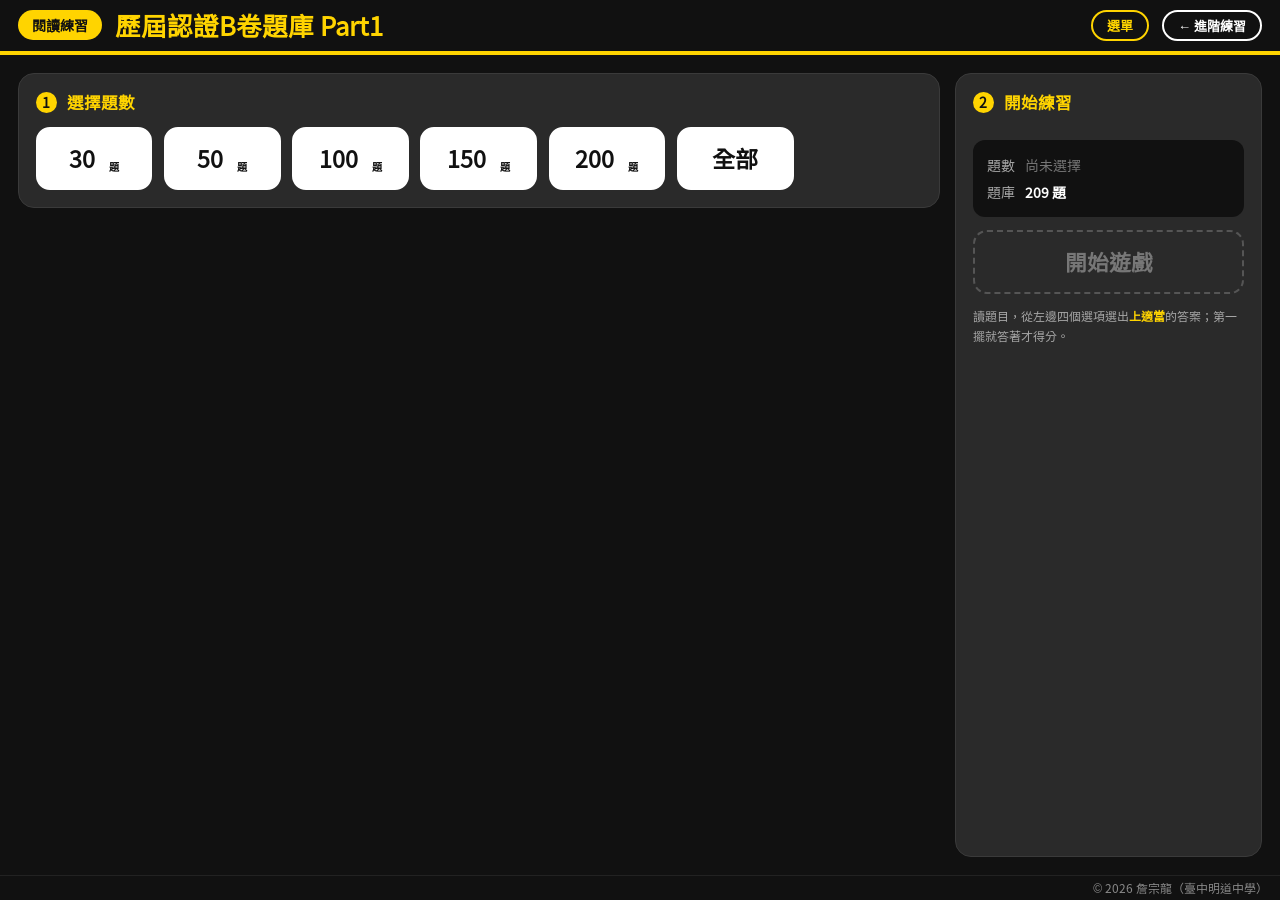
==== commit 0bd64f9c: "v3：關鍵詞拿掉底線、Sites 嵌入時錄音改開新分頁（停在同題）、手機版面放寬、全站豆腐烏子集字型 Co-Authored-By: Claude Opus 5.5 <noreply@anthropi" ====
--- a/read/cert-b-1.html
+++ b/read/cert-b-1.html
@@ -3,6 +3,7 @@
   【著作權聲明】
   歷屆認證B卷題庫｜進階閱讀練習 — 進階閱讀練習：歷屆認證B卷題庫 Part1（四選一）
   題目參考教育部臺灣台語語言能力認證歷屆試題，其著作權屬原權利人。
+  字型：豆腐烏 Tauhu Oo 20.05 子集（https://tauhu.tw/ ，SIL Open Font License 1.1，見 fonts/OFL.txt），全站文字一律使用。
   本網頁之程式碼、版面與教案設計 Copyright © 2026 詹宗龍（臺中明道中學）. All rights reserved.
   僅供非營利之教育教學使用；未經著作權人書面授權，不得重製、改作、散布或修改本網頁之全部或一部分。
 -->
@@ -14,14 +15,16 @@
 <meta name="copyright" content="© 2026 詹宗龍（臺中明道中學）。保留一切權利。">
 <title>歷屆認證B卷題庫｜進階閱讀練習</title>
 <link rel="icon" href="data:image/svg+xml,%3Csvg xmlns=%22http://www.w3.org/2000/svg%22 viewBox=%220 0 64 64%22%3E%3Crect width=%2264%22 height=%2264%22 rx=%2212%22 fill=%22%23111%22/%3E%3Crect x=%224%22 y=%224%22 width=%2256%22 height=%2256%22 rx=%2210%22 fill=%22none%22 stroke=%22%23FFD400%22 stroke-width=%224%22/%3E%3Ctext x=%2232%22 y=%2246%22 font-size=%2234%22 font-weight=%22700%22 text-anchor=%22middle%22 fill=%22%23FFD400%22%3E%E9%80%B2%3C/text%3E%3C/svg%3E">
+<link rel="preload" href="../fonts/tauhu-site.woff2" as="font" type="font/woff2" crossorigin>
+<link rel="stylesheet" href="../fonts/tauhu-site.css">
 <link href="https://tauhu.tw/tauhu-oo.css" rel="stylesheet">
 <style>
 :root{--black:#111111;--yellow:#FFD400;--white:#FFFFFF;--gray:#2A2A2A;--light:#F5F5F5;--muted:#A8A8A8;--ok:#58cc02;--no:#ff4b4b}
 *{box-sizing:border-box;-webkit-tap-highlight-color:transparent}
 html,body{margin:0;height:100%}
-body{background:var(--black);color:var(--white);font-family:'tauhu-oo',"Noto Sans TC","Microsoft JhengHei","PingFang TC",sans-serif;
+body{background:var(--black);color:var(--white);font-family:"TauhuSite",'tauhu-oo',"Noto Sans TC","Microsoft JhengHei","PingFang TC",sans-serif;
   display:flex;flex-direction:column;overflow:hidden;user-select:none;-webkit-user-select:none}
-button{font-family:inherit}
+button,input,select,textarea{font-family:inherit}
 /* 標題列 */
 .topbar{flex:none;display:flex;align-items:center;gap:clamp(8px,1vw,16px);padding:clamp(8px,1.1vh,14px) clamp(10px,1.4vw,28px);
   background:var(--black);border-bottom:4px solid var(--yellow);min-width:0}
@@ -76,6 +79,15 @@
   .g-wrap{grid-template-columns:1fr;overflow:visible}
   .opts.m2{grid-template-columns:1fr}
 }
+@media (max-width:640px){
+  .topbar{flex-wrap:wrap;row-gap:6px;padding:8px 10px}
+  .topbar .cat{order:1}
+  .topbar .tbtn{order:2;margin-left:auto}
+  .topbar .home{order:3;margin-left:auto}
+  .topbar .tbtn~.home{margin-left:0}
+  .topbar h1{order:4;flex:1 1 100%;white-space:normal;font-size:clamp(17px,5vw,22px)}
+  .topbar .stat{order:5;flex:1 1 100%;justify-content:flex-end;margin-top:-4px}
+}
 @media (orientation:portrait) and (min-width:600px){.opts.m2{grid-template-columns:repeat(2,minmax(0,1fr))}}
 @media (max-height:520px) and (orientation:landscape){.opt{min-height:44px;font-size:17px}.tip{display:none}.g-wrap{padding:8px;grid-template-columns:minmax(0,1fr) 230px}
   .opts.m2{grid-template-columns:repeat(2,minmax(0,1fr))}.step h3,.panel h3{margin-bottom:8px}}
@@ -107,6 +119,11 @@
   .question-area{height:45%;flex:none}
   .option-card{font-size:clamp(1.1rem,2.8vh,1.8rem)}
   .question-text{font-size:clamp(1.15rem,3.6vh,2.6rem)}
+  #game-screen{gap:12px;padding:12px}
+  .options-area{gap:10px}
+  .option-card{padding:0 12px}
+  .option-tag{width:36px;height:36px;margin-right:12px;font-size:1rem}
+  .footer-controls{padding:0 12px 10px}
   body{overflow:hidden}
 }
 </style>
--- a/fonts/tauhu-site.css
+++ b/fonts/tauhu-site.css
@@ -0,0 +1,4 @@
+/*! fonts/tauhu-site.css — 進階練習全站字型 — © 2026 詹宗龍（臺中明道中學）
+ * 字型：豆腐烏 Tauhu Oo 20.05 子集（https://tauhu.tw/ ，SIL Open Font License 1.1，見 OFL.txt），子集另名 TauhuSite。 */
+@font-face{font-family:"TauhuSite";src:url(tauhu-site.woff2) format("woff2");font-weight:400;font-style:normal;font-display:block;
+  unicode-range:U+20-7E,U+C0,U+C2,U+CD-CE,U+D2,U+D4,U+E0-E2,U+E8-EA,U+EC-EE,U+F2-F4,U+F9-FB,U+100-101,U+112-113,U+12B,U+144,U+14C-14D,U+16A-16B,U+1F9,U+300,U+302,U+304,U+306,U+30B-30D,U+358,U+2013-2014,U+201C-201D,U+2026,U+2500,U+3001-3002,U+3008-3011,U+30FB,U+3127,U+3909,U+39D2,U+39E3,U+3F4E,U+4010,U+4180,U+4599,U+4625,U+463C,U+4E00-4E01,U+4E03,U+4E08-4E0B,U+4E0D,U+4E10-4E11,U+4E14,U+4E16,U+4E18-4E19,U+4E1F,U+4E26,U+4E2A,U+4E2D,U+4E32,U+4E38,U+4E3B,U+4E43,U+4E45,U+4E48,U+4E4B,U+4E4E-4E4F,U+4E52-4E53,U+4E56,U+4E58-4E59,U+4E5D-4E5F,U+4E69,U+4E73,U+4E7E,U+4E82,U+4E86,U+4E88,U+4E8B-4E8C,U+4E91-4E92,U+4E94-4E95,U+4E9B,U+4E9E,U+4EA1,U+4EA4,U+4EA6,U+4EAB-4EAE,U+4EBA,U+4EC0-4EC1,U+4EC6-4EC7,U+4ECA-4ECB,U+4ECD,U+4ED4,U+4ED6-4ED9,U+4EDD,U+4EE3-4EE5,U+4EF0,U+4EF2,U+4EF6,U+4EFB,U+4EFD,U+4EFF,U+4F01,U+4F0A,U+4F0D,U+4F0F,U+4F11,U+4F19,U+4F28,U+4F2F,U+4F34,U+4F36,U+4F38,U+4F3A,U+4F3C,U+4F46-4F48,U+4F4D-4F51,U+4F54-4F55,U+4F57,U+4F5B-4F5C,U+4F60,U+4F63,U+4F6C,U+4F6E,U+4F73,U+4F75,U+4F7B,U+4F7F,U+4F83,U+4F86,U+4F8B,U+4F8D,U+4F97,U+4F9B,U+4F9D,U+4FAE,U+4FBF,U+4FC2-4FC3,U+4FCA,U+4FCD,U+4FCF-4FD0,U+4FD7,U+4FDD,U+4FE1,U+4FEE,U+4FF1,U+4FF3,U+4FF8,U+5006,U+5009,U+500B,U+500D,U+5011-5012,U+5014-5016,U+5018-501A,U+501F,U+5026,U+5028-5029,U+502F,U+503C,U+5047,U+504C,U+504F,U+505A,U+505C-505E,U+5065,U+5074-5077,U+507D,U+5085,U+508D,U+5091,U+5098-5099,U+50A2,U+50B1-50B3,U+50B5,U+50B7,U+50BB,U+50BE,U+50C5,U+50CF,U+50D1,U+50D5,U+50E5,U+50E7,U+50EB,U+50ED,U+50F1,U+50F9,U+50FB,U+5100,U+5102,U+5104,U+5109,U+511F,U+512A,U+5132-5133,U+513C,U+5141,U+5143-5145,U+5147-5149,U+514B-514D,U+5152,U+515C,U+5165,U+5167-5169,U+516B-516E,U+5171,U+5175-5178,U+517C,U+5180,U+5187,U+518A,U+518D,U+5192,U+5197,U+51A0,U+51A4-51A5,U+51AC,U+51B0,U+51B7,U+51C6,U+51CA-51CD,U+51DD,U+51E1,U+51F0,U+51F6,U+51F8-51FA,U+5200-5201,U+5206-5208,U+5211-5212,U+5217,U+521D,U+5223-5225,U+5229,U+5230,U+5236,U+523A-523B,U+5241,U+5243,U+5247,U+5249-524B,U+524D-524E,U+5254,U+5256,U+525B,U+525D,U+5269-526A,U+526E-526F,U+5272,U+5275,U+527E,U+5283,U+5287-5288,U+5291,U+529B,U+529F-52A0,U+52A3,U+52A9-52AA,U+52C1,U+52C7,U+52C9,U+52D2,U+52D5,U+52D8-52D9,U+52DD-52DE,U+52E2,U+52E4-52E5,U+52F5,U+52F8,U+52FB-52FC,U+52FE-52FF,U+5305,U+530F,U+5316-5317,U+5319,U+5320,U+532A,U+532F,U+5339,U+533C,U+5340-5341,U+5343,U+5347-5348,U+534A,U+534C,U+5352,U+5354,U+5357,U+535A,U+535C,U+5360-5361,U+536F-5371,U+5373,U+5375,U+5377-5378,U+537B,U+537F,U+5384,U+539A,U+539D,U+539F,U+53AD,U+53B2,U+53BB,U+53C3,U+53C8,U+53CA-53CB,U+53CD,U+53D4,U+53D6-53D7,U+53DB,U+53E3-53E6,U+53E8-53F0,U+53F2-53F3,U+53F8,U+5401,U+5403-5404,U+5406,U+5408-540A,U+540C-540D,U+540F-5411,U+541B,U+541D-5420,U+5426-5427,U+5429,U+542B,U+542D,U+5435,U+5438-5439,U+543B-543C,U+5440,U+5442,U+5446,U+5448,U+544A,U+5454,U+5462,U+5468,U+5473-5475,U+5478,U+547B-547E,U+5484,U+5487,U+548C,U+5490,U+5492,U+5496,U+549A,U+54A7,U+54AA,U+54AC,U+54B1,U+54B3,U+54BE,U+54C0-54C1,U+54C4,U+54C7,U+54C9,U+54D6,U+54E1,U+54E5-54E6,U+54E8-54EA,U+54ED,U+54FA,U+54FC,U+5505,U+5507,U+550C,U+550F-5510,U+551A,U+552C,U+552E-552F,U+5531,U+5538,U+5543,U+5546,U+5549-554A,U+554F,U+555E-555F,U+5561,U+5564-5566,U+557C,U+5584,U+5587,U+5589-558C,U+5591,U+5594,U+5598-559A,U+559C-559D,U+55A7,U+55AA,U+55AC,U+55AE,U+55BB,U+55C4,U+55C7,U+55CE,U+55D9,U+55E1,U+55E4,U+55E6,U+55F9,U+55FD,U+5606,U+5609,U+5610,U+5616-5617,U+561B,U+561F,U+5629,U+562E,U+5632,U+5634,U+5639,U+5641,U+564C,U+5653,U+5657,U+5662,U+5668,U+566A,U+5671,U+5674,U+5679,U+567C,U+5687,U+5699,U+56A8,U+56B4,U+56B7,U+56BC,U+56BE,U+56C2,U+56C9-56CA,U+56DA-56DB,U+56DD-56DE,U+56E0-56E1,U+56E4-56E5,U+56EB,U+56F0,U+56F7,U+56FA,U+5707-5708,U+570B,U+570D,U+5712-5713,U+5716,U+5718,U+571F,U+5728,U+5730,U+5733,U+573E,U+5747,U+574E,U+5750-5751,U+5761,U+5766,U+5771,U+5775,U+5777,U+5782-5783,U+578B,U+57A0,U+57A2,U+57AE,U+57BA,U+57CB,U+57CE,U+57D4-57D5,U+57DF-57E0,U+57E4,U+57F7,U+57F9-57FA,U+57FD,U+5802,U+5805-5806,U+5824,U+582A,U+5831,U+5834-5835,U+584A,U+584C,U+5851,U+5854,U+5857-5858,U+585A,U+585E,U+586B,U+586D,U+5875,U+5883,U+5885,U+5893,U+5898,U+589C,U+589E,U+58A8-58A9,U+58BE,U+58C1,U+58D3,U+58D8-58D9,U+58DE,U+58E4,U+58EB,U+58EF,U+58FA,U+58FD,U+590F,U+5915-5916,U+591A,U+591C,U+5920,U+5922,U+5925,U+5927,U+5929-592B,U+592D-592F,U+5931,U+593E,U+5945,U+5947-5949,U+594F,U+5951,U+5954-5955,U+5957,U+5962,U+5967,U+596A,U+596E,U+5973-5974,U+5976,U+5978-5979,U+597D,U+5982,U+5984,U+5997,U+5999,U+599D,U+59A5,U+59A8,U+59B9,U+59BB,U+59BE,U+59C6,U+59CA-59CB,U+59D0-59D3,U+59D8,U+59E3,U+59E8,U+59FB,U+59FF,U+5A01,U+5A17-5A18,U+5A1F,U+5A29,U+5A36,U+5A46,U+5A49,U+5A5A,U+5A62,U+5A66,U+5A6A,U+5A78,U+5A7F,U+5A92,U+5AA0,U+5AB3,U+5ABD,U+5AC1,U+5ACC,U+5AE3,U+5AE9,U+5B08,U+5B0C,U+5B2D,U+5B30,U+5B38,U+5B50-5B51,U+5B53-5B54,U+5B57-5B58,U+5B5D,U+5B63-5B64,U+5B69,U+5B6B,U+5B75,U+5B78,U+5B7D,U+5B83,U+5B85,U+5B87-5B89,U+5B8B-5B8C,U+5B8F,U+5B95,U+5B97-5B9C,U+5BA2-5BA4,U+5BAE,U+5BB0,U+5BB3-5BB4,U+5BB6,U+5BB9,U+5BBF,U+5BC4-5BC6,U+5BCC,U+5BD2,U+5BDF,U+5BE1-5BE2,U+5BE6-5BE7,U+5BE9,U+5BEB-5BEC,U+5BF5-5BF6,U+5BF8,U+5BFA,U+5C04,U+5C07-5C08,U+5C0A-5C0B,U+5C0D-5C0F,U+5C11,U+5C16,U+5C1A,U+5C24,U+5C2A,U+5C31,U+5C3A-5C3B,U+5C3E-5C41,U+5C45-5C46,U+5C48,U+5C4B,U+5C4D-5C4F,U+5C51,U+5C55,U+5C58,U+5C64,U+5C6C,U+5C6F,U+5C71,U+5CAB,U+5CB8,U+5CC7,U+5CD2,U+5CD9,U+5CF0,U+5CF6,U+5CFD,U+5D01,U+5D07,U+5D0E,U+5D19,U+5D29,U+5D4C,U+5D84,U+5D87,U+5DBA,U+5DBC,U+5DDD-5DDE,U+5DE1-5DE2,U+5DE5-5DE7,U+5DEB,U+5DEE,U+5DF1-5DF2,U+5DF4,U+5DF7,U+5DFE,U+5E02-5E03,U+5E06,U+5E0C,U+5E15-5E16,U+5E1D,U+5E2B,U+5E2D,U+5E33,U+5E36,U+5E38,U+5E3D,U+5E45,U+5E4C,U+5E54,U+5E5F,U+5E63,U+5E6B,U+5E72-5E74,U+5E78-5E79,U+5E7B-5E7E,U+5E84,U+5E87,U+5E8A,U+5E8F,U+5E95,U+5E97,U+5E9C,U+5EA6-5EA7,U+5EAB,U+5EAD,U+5EB7-5EB8,U+5EC9,U+5EDA,U+5EDF-5EE0,U+5EE2-5EE3,U+5EF3,U+5EF6,U+5EFA,U+5F04,U+5F0A,U+5F0F,U+5F13,U+5F15,U+5F1F,U+5F26,U+5F31,U+5F35,U+5F37,U+5F46,U+5F48,U+5F4E,U+5F54,U+5F59,U+5F62,U+5F69,U+5F70-5F71,U+5F7C,U+5F80,U+5F85,U+5F88,U+5F8B-5F8C,U+5F91-5F92,U+5F97,U+5F99,U+5F9B,U+5F9E,U+5FA9-5FAA,U+5FAE,U+5FB5,U+5FB7,U+5FB9,U+5FC3,U+5FC5,U+5FCC-5FCD,U+5FD7-5FD9,U+5FDD,U+5FE0,U+5FEA-5FEB,U+5FF5,U+5FFD,U+600E-600F,U+6012,U+6015,U+601D,U+6020,U+6025-6028,U+602A,U+602F,U+6041,U+6046,U+604D,U+6050,U+6062,U+6065,U+6068-6069,U+606C-606D,U+606F-6070,U+6085,U+6089,U+608D,U+6094,U+609F-60A0,U+60A3,U+60A8,U+60B2,U+60B6,U+60B8,U+60BD-60BE,U+60C5,U+60CB,U+60D1,U+60DC,U+60E0-60E1,U+60E6,U+60F0-60F1,U+60F3,U+60F9-60FA,U+6101,U+6108-6109,U+610F,U+611A-611B,U+611F,U+6144,U+6148,U+614B-614C,U+614E,U+6155,U+6158,U+615A,U+6162-6163,U+6167-6168,U+616E,U+6170,U+6177,U+617C,U+617E,U+6182,U+6190-6191,U+61A8,U+61B6,U+61BE,U+61C2,U+61C7,U+61C9-61CA,U+61DF,U+61E6,U+61F2,U+61F6-61F8,U+61FC,U+6200,U+6207,U+6210-6212,U+6216,U+621A,U+622A,U+6230,U+6232,U+6234,U+6236,U+623D-6241,U+624B,U+624D-624E,U+6252-6253,U+6258,U+625B,U+625E,U+6263,U+626D-626F,U+6272,U+6274,U+6276,U+6279,U+627E-6280,U+6284,U+628A,U+6290-6293,U+6295-6298,U+62AB-62AC,U+62B1,U+62B5,U+62B9,U+62BC-62BE,U+62C2,U+62C4,U+62C6-62C9,U+62CB-62CE,U+62D0-62D2,U+62D4,U+62D6-62DC,U+62EC-62EF,U+62F3,U+62FC,U+62FE-62FF,U+6301,U+6307-6309,U+6310-6311,U+6314-6316,U+6328,U+632A-632B,U+632F,U+6335,U+633A,U+633D-633E,U+6345,U+6349,U+634B-634C,U+634E-6350,U+6352,U+6354-6355,U+6358-6359,U+6367-6368,U+636E,U+6372,U+6377,U+637D-637E,U+6380,U+6382-6383,U+6388-6389,U+638C,U+6392,U+6396,U+6398-6399,U+639B,U+63A0-63A3,U+63A5,U+63A7-63AA,U+63B0,U+63C0,U+63C4,U+63CF-63D0,U+63D2,U+63DA-63DC,U+63E1,U+63E3-63E4,U+63EE,U+63F4,U+63F6,U+63F9,U+640D,U+6410,U+6413,U+6416-6417,U+641C,U+641E,U+6422,U+6426-6427,U+642A,U+642C-642D,U+6435-6436,U+6443,U+6452,U+6454,U+6458,U+6460,U+6469,U+6475,U+6478,U+647A-647B,U+6482,U+6486-6488,U+648B,U+6490,U+6492-6493,U+6495,U+6499-649A,U+649E,U+64A3,U+64A5,U+64AB,U+64AD-64AE,U+64B0,U+64BF,U+64C1,U+64C5,U+64C7,U+64CA-64CB,U+64CD-64CE,U+64D2,U+64D4,U+64D8,U+64DA,U+64E0,U+64E2,U+64E6,U+64F1-64F2,U+64F4,U+64FA,U+64FE,U+6500,U+650F,U+6511,U+6514-6515,U+6518,U+651D,U+6522,U+6524,U+652A,U+652C,U+652F,U+6536,U+6539,U+653E-653F,U+6545-6546,U+6548,U+654F,U+6551,U+6557-6559,U+6562-6563,U+6566,U+6568,U+656C,U+6571-6572,U+6574-6575,U+6577-6578,U+6582,U+6587,U+6597,U+6599,U+659C,U+659F,U+65A4,U+65A7,U+65AC,U+65B0,U+65B7,U+65B9,U+65BC-65BD,U+65C1,U+65C5,U+65CB,U+65CF,U+65D7,U+65E2,U+65E5-65E6,U+65E9,U+65F1,U+65FA,U+6606,U+660E-660F,U+6613-6614,U+661F-6620,U+6625,U+6628,U+662D,U+662F,U+6642-6643,U+664F,U+6652,U+665A,U+665D,U+665F,U+6661,U+6668,U+666C,U+666E-666F,U+6674,U+667A,U+6687-6688,U+6691,U+6696-6697,U+669D,U+66A2,U+66AB,U+66B4,U+66C6,U+66C9,U+66DD,U+66E0,U+66EC,U+66F2-66F4,U+66F7-66F8,U+66FE-6700,U+6703,U+6708-6709,U+670B,U+670D,U+6712,U+6717,U+671B,U+671D,U+671F,U+6728,U+672A-672C,U+6731,U+6735,U+673D,U+674E,U+6750-6751,U+675C,U+675F,U+676D,U+676F,U+6771,U+677E-677F,U+6789,U+678B,U+6790,U+6795,U+6797,U+679A,U+679C-679D,U+67AF,U+67B5-67B7,U+67C4,U+67D0-67D1,U+67D3-67D4,U+67E2,U+67E5,U+67EF,U+67F1,U+67F3-67F5,U+67FF,U+6817,U+6821,U+682A,U+6839,U+683C-683D,U+6842-6843,U+6846,U+6848,U+684C,U+686E,U+6876,U+6878,U+6881,U+6885,U+6894,U+689D,U+689F,U+68A2,U+68A8,U+68AD,U+68AF,U+68C4,U+68C9,U+68CB,U+68CD,U+68D2,U+68D8,U+68DA,U+68DF,U+68F1,U+68F5,U+68FA,U+6905,U+690D-690E,U+6957,U+695A,U+695D-695E,U+696D,U+6975,U+6982,U+6995,U+699C,U+69AB,U+69AE,U+69B4,U+69C1,U+69CB,U+69CD,U+69D0,U+69D3,U+69FD,U+69FF,U+6A01-6A02,U+6A13,U+6A19,U+6A21,U+6A23,U+6A38-6A39,U+6A4B,U+6A50,U+6A58,U+6A5B,U+6A5F,U+6A61-6A62,U+6A6B,U+6A94,U+6AA2,U+6AAC,U+6AB8,U+6AC3,U+6AE5,U+6AFA,U+6AFC,U+6B04,U+6B09-6B0A,U+6B12,U+6B20-6B21,U+6B23,U+6B32,U+6B36,U+6B39-6B3A,U+6B3D-6B3E,U+6B41,U+6B47,U+6B49,U+6B4C,U+6B55,U+6B61-6B67,U+6B6A,U+6B72,U+6B77-6B79,U+6B7B,U+6B83,U+6B86,U+6B8A,U+6B95-6B96,U+6B98,U+6BAF,U+6BB5,U+6BBA,U+6BBC,U+6BBF-6BC0,U+6BCB,U+6BCD,U+6BCF,U+6BD2,U+6BD4,U+6BDB,U+6BEB,U+6C05,U+6C0F,U+6C11,U+6C13,U+6C1B,U+6C23,U+6C27,U+6C34,U+6C38,U+6C41-6C42,U+6C57,U+6C59,U+6C5F-6C61,U+6C70,U+6C72,U+6C7A,U+6C7D,U+6C83,U+6C88-6C89,U+6C90,U+6C92-6C93,U+6C96,U+6C99,U+6C9B,U+6CAB,U+6CB3,U+6CB9,U+6CBB-6CBC,U+6CBE-6CBF,U+6CC1,U+6CC4-6CC5,U+6CC9,U+6CD5,U+6CDB,U+6CE1-6CE2,U+6CE5,U+6CE8,U+6CF3,U+6D04,U+6D0B,U+6D17-6D18,U+6D1E,U+6D29,U+6D32,U+6D3B,U+6D3E,U+6D41,U+6D61,U+6D69-6D6A,U+6D6E,U+6D77-6D79,U+6D88-6D89,U+6D8E,U+6DAF,U+6DB2,U+6DB5,U+6DB8,U+6DBC,U+6DCB,U+6DD8,U+6DDA,U+6DE1,U+6DE4,U+6DE8,U+6DEA,U+6DF1,U+6DF7,U+6DF9-6DFB,U+6E05,U+6E19,U+6E1B,U+6E20-6E21,U+6E23,U+6E2B-6E2C,U+6E2F,U+6E34,U+6E38,U+6E56,U+6E60,U+6E67,U+6E6E-6E6F,U+6E73,U+6E89,U+6E90,U+6E96,U+6E9C-6E9D,U+6EAA-6EAB,U+6EB6,U+6EBA,U+6EBC,U+6EC5,U+6EC7,U+6ECB-6ECC,U+6ED1,U+6ED3,U+6EEC,U+6EF2,U+6EF4,U+6EF7,U+6EFE-6EFF,U+6F02,U+6F06,U+6F09,U+6F0F,U+6F13-6F14,U+6F1A,U+6F22-6F23,U+6F2A-6F2B,U+6F32-6F33,U+6F38,U+6F51,U+6F54,U+6F5B,U+6F64,U+6F66,U+6F6E,U+6F70,U+6F72,U+6F80,U+6F84,U+6F88,U+6F8D,U+6FA1,U+6FA4,U+6FA9,U+6FB9,U+6FC0-6FC1,U+6FC3,U+6FD5,U+6FD8,U+6FDB,U+6FDF,U+6FEB,U+6FF1,U+7009,U+700F,U+703E,U+704C,U+7051,U+7058,U+7063,U+706B,U+7070,U+7076,U+707D,U+708A,U+708E,U+7092,U+7095,U+7099,U+70AB,U+70AD-70AE,U+70B0,U+70B8,U+70BA,U+70C8,U+70CC,U+70CF,U+70D8,U+70E4,U+70F9,U+711A,U+7121,U+7126,U+7131,U+7136,U+7149,U+714E,U+7159,U+715E,U+7160,U+7164,U+7166-7167,U+7169,U+716E,U+7184,U+718A,U+719F,U+71A5,U+71A8,U+71AC,U+71B1,U+71BE,U+71C3,U+71C8-71C9,U+71D2,U+71D5,U+71D9,U+71DC,U+71DF,U+71E5,U+71FC,U+71FF,U+7206,U+720D,U+7210,U+721B,U+722A,U+722C-722D,U+7236,U+7238,U+723A,U+723D-723F,U+7246-7248,U+724C,U+7259-725B,U+7260-7262,U+7267,U+7269,U+7272,U+7279,U+727D,U+7280-7281,U+7285,U+72A7,U+72AF,U+72C0,U+72C2,U+72D0,U+72D7,U+72E0-72E1,U+72FC-72FD,U+7316,U+731B-731C,U+7334,U+7336,U+7344-7345,U+734E,U+7368,U+7372,U+737B,U+7384,U+7387,U+7389,U+738B,U+73A9,U+73B2,U+73BB,U+73CD,U+73E0,U+73ED,U+73FE,U+7403,U+7406,U+7409,U+7435,U+744B,U+7455,U+745E,U+746F,U+7483,U+7487,U+74B0,U+74DC,U+74E0,U+74E3,U+74F6-74F7,U+750C,U+7515,U+7518,U+751A,U+751C,U+751F,U+7522,U+7525,U+7528,U+752D,U+7530-7533,U+7537,U+754C,U+754F,U+7559-755A,U+755C,U+7562,U+7565,U+756A-756B,U+7570,U+7576,U+7586,U+758A,U+758F,U+7591,U+7595,U+7599,U+75AB,U+75B2,U+75B5,U+75B9,U+75BC,U+75BE,U+75C0,U+75C2,U+75C5,U+75C7,U+75CA,U+75D5,U+75D8,U+75DA-75DB,U+75DF-75E0,U+75E2,U+75E7,U+75F0,U+7600,U+760B-760C,U+761F,U+7621,U+7626,U+7629,U+7630,U+763C,U+7640,U+7642,U+7652,U+7656-7657,U+7662,U+766E,U+7671,U+767B-767E,U+7682,U+7684,U+7686-7687,U+76AE,U+76BA,U+76BF,U+76C6,U+76C8,U+76CA,U+76DB,U+76E1,U+76E3-76E5,U+76EA,U+76EE-76EF,U+76F2,U+76F4,U+76F8-76F9,U+7701,U+770B,U+771F-7720,U+7728-7729,U+7736-7737,U+773C,U+773E,U+774F,U+775B-775C,U+7761,U+7763,U+7766,U+776D,U+7784-7785,U+778C,U+778E,U+7791,U+779E,U+77A5,U+77A7,U+77AA,U+77AD,U+77B3,U+77BB,U+77C7,U+77E3,U+77E5,U+77E9,U+77ED-77EF,U+77F3,U+77F8,U+7802,U+780C-780D,U+7812,U+7814,U+781B,U+781D,U+7827,U+7834,U+7837,U+7843,U+785D,U+7869,U+786C,U+788C,U+788E,U+7897,U+78B0,U+78B3,U+78BA,U+78BC,U+78BE,U+78C5,U+78CA,U+78D5,U+78DA,U+78E8,U+7901,U+790E,U+7919,U+7926,U+792C,U+793A,U+793E,U+7940,U+7948,U+7955-7956,U+795D-7960,U+7965,U+7967-7968,U+796D,U+797F,U+7981,U+798D,U+798F,U+79A6,U+79AE,U+79B1,U+79BD-79BE,U+79C0-79C1,U+79CB,U+79D1-79D2,U+79D8,U+79DF,U+79E4,U+79EB,U+79FB,U+7A00,U+7A05,U+7A08,U+7A0B,U+7A0D,U+7A14,U+7A17,U+7A1A,U+7A1F-7A20,U+7A2E,U+7A31,U+7A3B,U+7A3D,U+7A40,U+7A4C-7A4E,U+7A57,U+7A61-7A62,U+7A69,U+7A6B,U+7A74,U+7A76,U+7A7A,U+7A7F,U+7A81,U+7A92,U+7A97-7A98,U+7A9E-7A9F,U+7AA9-7AAA,U+7AAE,U+7AB5,U+7AC4-7AC5,U+7ACB,U+7AD9,U+7ADF-7AE0,U+7AE5,U+7AEF,U+7AF6,U+7AF9,U+7B11,U+7B1A-7B1B,U+7B26,U+7B28,U+7B2C,U+7B45-7B46,U+7B49-7B4B,U+7B4D,U+7B50,U+7B52,U+7B54,U+7B56,U+7B8D,U+7B94-7B95,U+7B97,U+7BA0-7BA1,U+7BAC,U+7BB1,U+7BC0,U+7BC4,U+7BC7,U+7BC9,U+7BD9,U+7BE0,U+7BE4,U+7C21,U+7C2B,U+7C37,U+7C3D,U+7C43,U+7C4C,U+7C50,U+7C5C,U+7C60,U+7C73,U+7C7D,U+7C89,U+7C92,U+7C95,U+7C97,U+7C9F,U+7CA7,U+7CBD-7CBF,U+7CCA-7CCB,U+7CCD,U+7CD5-7CD6,U+7CD9,U+7CDC-7CE0,U+7CE7,U+7CF4,U+7CF6,U+7CFB,U+7CFE,U+7D00,U+7D04-7D05,U+7D08-7D09,U+7D0B,U+7D0D,U+7D14,U+7D17,U+7D19-7D1B,U+7D20-7D22,U+7D29,U+7D2E-7D30,U+7D32,U+7D39,U+7D42,U+7D44,U+7D50,U+7D55,U+7D5A,U+7D5E,U+7D61,U+7D66,U+7D71-7D72,U+7D81,U+7D91,U+7D93,U+7D9C,U+7DA0,U+7DAD,U+7DB2,U+7DB4,U+7DB9,U+7DBB,U+7DBD-7DBF,U+7DCA,U+7DD2,U+7DDA,U+7DDD,U+7DDF,U+7DE3,U+7DE9,U+7DF4,U+7DFB,U+7E0B,U+7E12,U+7E1B,U+7E1F,U+7E23,U+7E2B,U+7E2D-7E2E,U+7E31,U+7E3D-7E3E,U+7E41,U+7E43,U+7E54,U+7E5E,U+7E69-7E6B,U+7E73,U+7E7C-7E7D,U+7E8C,U+7E8F,U+7E96,U+7E98,U+7F38,U+7F3A,U+7F50,U+7F54-7F55,U+7F63,U+7F68-7F6A,U+7F6E,U+7F70,U+7F72,U+7F75,U+7F77,U+7F79,U+7F85,U+7F8A,U+7F8E,U+7F9E,U+7FA4,U+7FA8-7FA9,U+7FB6,U+7FBD,U+7FC1,U+7FC5,U+7FD2,U+7FD4-7FD5,U+7FF8,U+7FFB-7FFC,U+8000-8001,U+8003,U+8005,U+800C-800D,U+8010,U+8015,U+8018-8019,U+8033,U+8036,U+803D,U+804A,U+8052,U+8056,U+8058,U+805A,U+805E,U+806F-8070,U+8072-8073,U+8077,U+807D,U+8084-8085,U+8089,U+808C,U+8098,U+809A-809B,U+809D,U+80A1-80A2,U+80A5,U+80A9,U+80AF,U+80B2,U+80BA,U+80C3,U+80CC,U+80CE,U+80DA-80DB,U+80DD-80DE,U+80E1,U+80ED,U+80F3,U+80F8,U+80FD,U+80FF,U+8102,U+8106,U+8108,U+810A,U+8116,U+811B,U+8123,U+812B-812C,U+8139,U+813E,U+8150,U+8154-8155,U+8165-8166,U+816B,U+816F,U+8173,U+8178-8179,U+817F-8180,U+818B,U+818E-818F,U+819A,U+819C-819D,U+81A0,U+81A8-81A9,U+81BD,U+81BF,U+81C1-81C2,U+81C9-81CA,U+81DF,U+81E8,U+81EA,U+81ED,U+81F3-81F4,U+81FA,U+81FC,U+8200,U+8202,U+8205,U+8207-820A,U+820C-820D,U+8212,U+821E,U+822A,U+822C,U+8236,U+8239,U+826F,U+8271-8272,U+828B,U+8292,U+82A5,U+82AC,U+82B1,U+82B3,U+82B9,U+82BD,U+82D1,U+82D7,U+82DB,U+82E5-82E6,U+82F1,U+82F3-82F4,U+8302,U+8304,U+8308-8309,U+831C,U+8336,U+8338,U+8349,U+834F,U+8352,U+8354,U+8377,U+838A,U+8396,U+83AB,U+83BD,U+83C7,U+83CA,U+83CC,U+83DC-83DD,U+83EF,U+83F8,U+8403,U+840E,U+842C,U+843D,U+8449,U+8457,U+8463,U+8469,U+846B-846C,U+8477,U+8482,U+8499,U+849C,U+84BC,U+84C4,U+84C6,U+84CB,U+84EC,U+84EE,U+8514-8515,U+8517,U+8525,U+852B-852D,U+8549-854A,U+8558,U+8569,U+856D,U+8579,U+8581,U+8584-8585,U+8588,U+858F,U+859F,U+85A6,U+85AA,U+85AF-85B0,U+85C9,U+85CD,U+85CF,U+85DD,U+85E5,U+8606-8607,U+862D,U+863F,U+864E,U+8650,U+8654-8655,U+865B,U+865F,U+8667,U+866F,U+867C,U+86A3-86A4,U+86B5-86B6,U+86BB,U+86C6-86C7,U+86CB,U+86D9,U+86DB,U+86DE,U+86E4,U+8706,U+8708,U+870A,U+8718,U+871C,U+871E,U+8753,U+8755,U+8766,U+8768,U+8776,U+8779,U+878D,U+8795,U+879E,U+87BA,U+87C4,U+87F2,U+87F6,U+87F9,U+87FB,U+8805,U+8813,U+8815,U+8818,U+8822-8823,U+8831,U+883B,U+8840,U+884A,U+884C-884D,U+8853,U+8857,U+885B,U+885D,U+8861,U+8863,U+8868,U+886B,U+8870,U+8877,U+8882,U+888B,U+888D,U+8892,U+8896,U+889A,U+88AB,U+88C1-88C2,U+88CF,U+88D5,U+88D8-88D9,U+88DC-88DD,U+88E1,U+88FC-88FE,U+8907,U+8910,U+8912,U+892A-892B,U+8932,U+8938,U+8940,U+8947,U+8956,U+895E-895F,U+8964,U+896F,U+8972,U+897F,U+8981,U+8986,U+898B,U+898F,U+8993,U+8995-8996,U+89AA,U+89BA,U+89BD,U+89C0,U+89D2,U+89E3,U+89F1,U+89F8,U+8A00,U+8A02,U+8A08,U+8A0A,U+8A0E,U+8A17-8A18,U+8A1B,U+8A1D,U+8A23,U+8A2A,U+8A2D,U+8A31,U+8A34,U+8A3A-8A3B,U+8A50,U+8A55,U+8A5B,U+8A5E,U+8A66,U+8A69,U+8A6C-8A6D,U+8A71-8A73,U+8A79,U+8A7C,U+8A87,U+8A8C-8A8D,U+8A93,U+8A95,U+8A98,U+8A9A,U+8A9E,U+8AA0-8AA1,U+8AA3-8AA4,U+8AA6,U+8AAA,U+8AB0,U+8AB2,U+8ABC,U+8ABF,U+8AC7,U+8AC9,U+8ACB,U+8ACD,U+8AD2,U+8AD6,U+8AE2,U+8AE7,U+8AF1,U+8AF7-8AF8,U+8AFA,U+8AFE,U+8B00,U+8B02,U+8B0A,U+8B14,U+8B19,U+8B1B,U+8B1D,U+8B20,U+8B2C,U+8B39,U+8B3C,U+8B40,U+8B49,U+8B4F,U+8B58,U+8B66,U+8B6C,U+8B70,U+8B74,U+8B77,U+8B80,U+8B8A,U+8B93,U+8B9A,U+8C46,U+8C50,U+8C54,U+8C5A,U+8C61,U+8C6A-8C6C,U+8C8C,U+8C93,U+8CA0-8CA2,U+8CA7-8CAC,U+8CAF,U+8CB4,U+8CB6-8CB7,U+8CBA-8CBD,U+8CBF,U+8CC2,U+8CC4,U+8CC7,U+8CCA,U+8CD2-8CD3,U+8CDC,U+8CDE,U+8CE0,U+8CE2-8CE4,U+8CE6,U+8CEA,U+8CEC-8CED,U+8CF0,U+8CF4,U+8CFA,U+8CFC-8CFD,U+8D08,U+8D0A,U+8D0C,U+8D0F,U+8D64,U+8D70,U+8D74,U+8D77,U+8D81,U+8D85,U+8D8A,U+8D95-8D96,U+8D9F,U+8DA3,U+8DA8,U+8DB3,U+8DCB-8DCC,U+8DD1,U+8DD5,U+8DDD,U+8DDF,U+8DE1,U+8DE4,U+8DE8,U+8DEF,U+8DF3,U+8E05,U+8E09,U+8E0F-8E10,U+8E1D,U+8E22,U+8E29,U+8E2E,U+8E44,U+8E4B-8E4C,U+8E54,U+8E5B,U+8E64,U+8E66-8E67,U+8E6C,U+8E81,U+8E84,U+8E98,U+8EAB,U+8EB2,U+8EBA,U+8EBC,U+8EC0-8EC1,U+8ECA,U+8ECC-8ECD,U+8EDF,U+8F03,U+8F09,U+8F15,U+8F1B,U+8F26,U+8F29-8F2A,U+8F2F,U+8F38,U+8F44,U+8F46,U+8F49,U+8F4E,U+8F5F,U+8F9B-8F9C,U+8FA3,U+8FA6,U+8FA8,U+8FAD,U+8FAF-8FB2,U+8FC5,U+8FCC,U+8FCE,U+8FD1,U+8FD4,U+8FEB,U+8FF0,U+8FF5,U+8FF7,U+8FFD,U+9000-9001,U+9003,U+9006,U+900F-9010,U+9014-9015,U+9017,U+9019-901A,U+901D-9020,U+9022-9023,U+902E,U+9031-9032,U+9038,U+903C,U+9041-9042,U+9047,U+904A-904B,U+904D-904E,U+9050,U+9053-9055,U+9059,U+905B-905C,U+905E,U+9060,U+9062-9063,U+9069,U+906D-906E,U+9072,U+9077-9078,U+907A,U+907C,U+907F-9081,U+9084,U+908A-908B,U+908F,U+90A3,U+90AA,U+90CE,U+90E8,U+90F5,U+90FD,U+9109,U+9130,U+914C-914D,U+9152,U+9162,U+9165,U+916C,U+9175,U+9177-9178,U+9189,U+9192,U+919C,U+91A3,U+91AB-91AC,U+91AE,U+91C0,U+91C7,U+91CB-91CF,U+91D1,U+91D8,U+91DD,U+91E3,U+920D,U+9214-9215,U+9234,U+9238,U+925B,U+9278,U+9280,U+9283,U+9285,U+928E,U+92B3,U+92B7,U+92C1,U+92CF,U+92E4,U+92EA,U+92F8,U+92FC,U+9304,U+9310,U+9320,U+9322,U+9326,U+9328,U+932F,U+9336,U+934A-934B,U+9375,U+937E,U+9396,U+93AE,U+93E1,U+93FD,U+9403,U+9410,U+9418,U+942E,U+9435,U+9444,U+9451,U+9460,U+947D,U+947F,U+9577,U+9580,U+9582-9583,U+958B,U+958F,U+9592-9593,U+9598,U+95A3,U+95A9,U+95AC,U+95B1,U+95B9,U+95BB,U+95C6,U+95CA,U+95D4,U+95D6,U+95DC,U+962E,U+9632,U+963B,U+963F-9640,U+9644,U+964B-964D,U+9650,U+9662-9664,U+966A,U+9670,U+9673,U+9676-9678,U+967D,U+9686,U+968A,U+968D-968E,U+9694,U+9699,U+969B,U+96A8,U+96AA,U+96B1,U+96BB,U+96C0,U+96C4-96C7,U+96D5-96D6,U+96D9,U+96DC,U+96DE,U+96E2-96E3,U+96E8,U+96EA,U+96F2,U+96F6-96F7,U+96FA-96FB,U+9700,U+9706-9707,U+9709,U+970D,U+971C,U+9727,U+9732,U+9738,U+9748,U+9752,U+975C,U+975E,U+9760,U+9762,U+9769,U+978B,U+97AD,U+97CC,U+97F3,U+97FB,U+97FF,U+9801-9802,U+9805-9806,U+9808,U+980C,U+980F-9811,U+9813,U+9817-9818,U+9824,U+9826,U+982D,U+9830,U+9837-9839,U+983B,U+9846,U+984C-984D,U+984F,U+9858,U+985B,U+985E,U+9867,U+986B,U+986F-9871,U+98A8,U+98B1,U+98B3,U+98BA,U+98DB,U+98DF,U+98E2,U+98EA-98EB,U+98EF,U+98F2,U+98FC-98FE,U+9905,U+990A,U+9910,U+9912-9913,U+9918,U+991A,U+9921,U+9928,U+9935,U+993D-993E,U+994B-994C,U+9952,U+995E,U+9996,U+9999,U+999D,U+99AC,U+99B3,U+99C1,U+99DB,U+99DD,U+9A0E,U+9A19,U+9A30,U+9A37,U+9A45,U+9A55,U+9A57,U+9A5A,U+9A5F,U+9AA8,U+9AB9,U+9ABF,U+9AD2-9AD4,U+9AD8,U+9AE6,U+9AEE,U+9B03,U+9B06,U+9B0D,U+9B1A,U+9B25,U+9B27-9B28,U+9B2E,U+9B31,U+9B3C,U+9B42,U+9B44-9B45,U+9B4D,U+9B54,U+9B5A,U+9B6F,U+9B77,U+9B7D,U+9BAA,U+9BAE,U+9BE8,U+9C07,U+9C0D,U+9C17,U+9C21,U+9C2D,U+9C3B,U+9C49,U+9C57,U+9C5F,U+9C78,U+9CE5,U+9CF3-9CF4,U+9D06,U+9D09,U+9D28,U+9D51,U+9D5D,U+9D61,U+9D64,U+9D72,U+9DB4,U+9DFA,U+9E1A,U+9E79,U+9E7C-9E7D,U+9E7F,U+9E97,U+9EA5,U+9EAD,U+9EB5,U+9EBB-9EBC,U+9EC3,U+9ECF-9ED1,U+9ED8,U+9EDC-9EDE,U+9EE0,U+9EE8,U+9F0E,U+9F13,U+9F20,U+9F3B,U+9F4A-9F4B,U+9F52,U+9F61,U+9F63,U+9F6A,U+9F77,U+9F7B,U+9F8D,U+9F9C,U+FF01,U+FF08-FF09,U+FF0B-FF0C,U+FF0F,U+FF1A-FF1B,U+FF1F,U+FF5C,U+FF5E,U+2081D,U+20895,U+21CDE,U+22BFE,U+23073,U+23B88,U+241AC,U+24D83,U+25349,U+25D0A,U+2624E,U+280BF,U+28468,U+2947E,U+296A8,U+2A04E,U+2A736,U+2B74F,U+2B7BC,U+2C9B0}
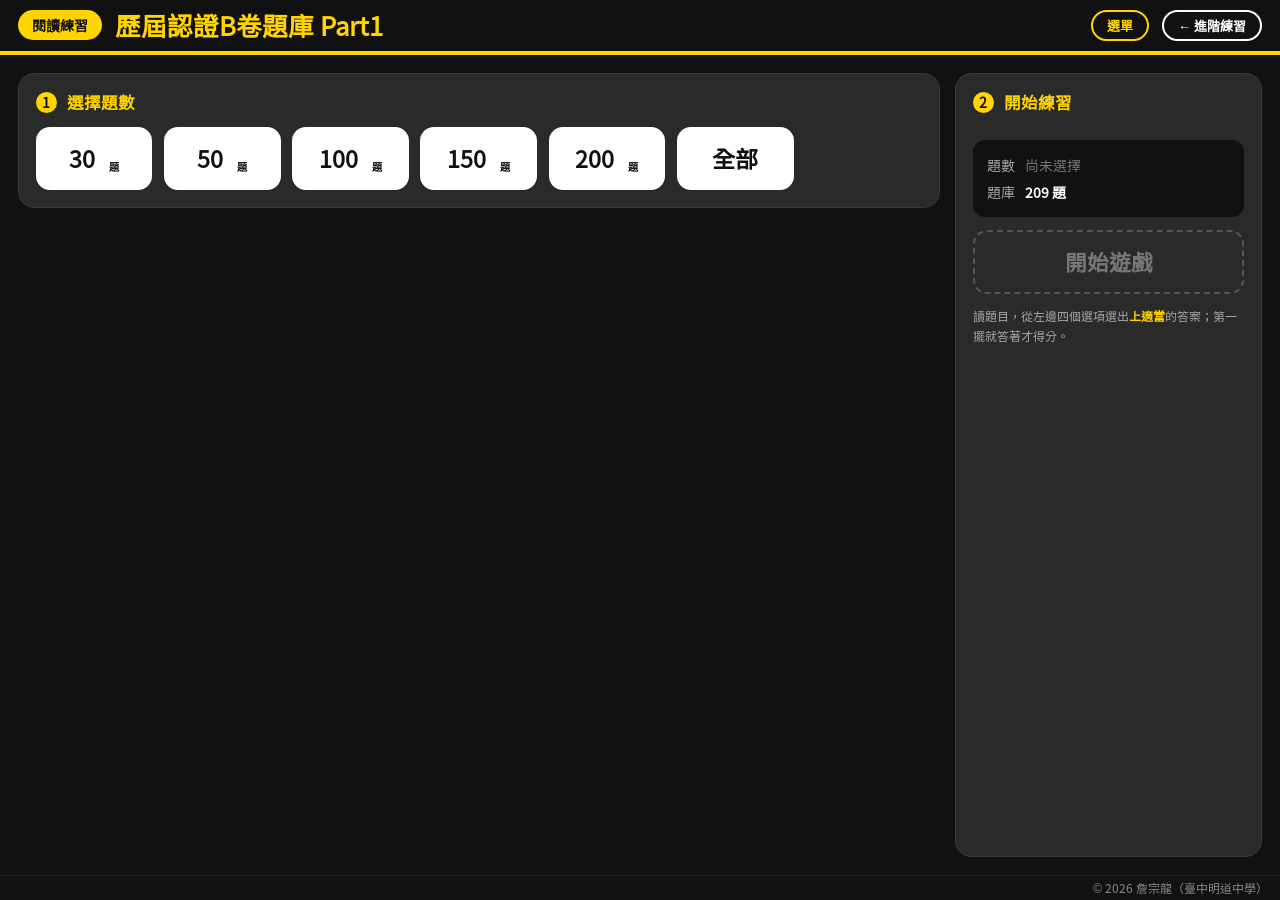
==== commit 19ec9c3b: "v7：練習頁被嵌在 Sites 裡時整頁改顯示「在新分頁開始練習」 Co-Authored-By: Claude Opus 5.5 <noreply@anthropic.com>" ====
--- a/read/cert-b-1.html
+++ b/read/cert-b-1.html
@@ -134,7 +134,10 @@
   <h1>歷屆認證B卷題庫 Part1</h1>
   <div class="stat" id="status-bar"><span>題數 <b id="q-counter">1/30</b></span><span>得分 <b id="score-counter">0</b></span></div>
   <button class="tbtn" onclick="backToMenu()">選單</button>
-  <a class="home" href="../index.html">← 進階練習</a>
+  <a class="home" href="https://sites.google.com/ms.mingdao.edu.tw/tsiam/%E9%80%B2%E9%9A%8E%E7%B7%B4%E7%BF%92" target="_top" onclick="return goHome(this)">← 進階練習</a>
+  <script>/* Sites 嵌入框沒有 allow-top-navigation，嵌入時改開新分頁 — © 2026 詹宗龍（臺中明道中學） */
+  function goHome(a) { var emb = true; try { emb = window.self !== window.top; } catch (e) {}
+    if (emb) { window.open(a.href, '_blank', 'noopener'); return false; } return true; }</script>
 </header>
 <div id="app-container">
   <div id="menu-screen">
@@ -172,6 +175,17 @@
   </div>
 </div>
 <div class="corner">© 2026 詹宗龍（臺中明道中學）</div>
+<div id="emb-guard" style="display:none;position:fixed;inset:0;z-index:9999;background:#111;color:#fff;flex-direction:column;align-items:center;justify-content:center;gap:18px;padding:20px;text-align:center">
+  <div style="font-size:clamp(22px,3vw,40px);font-weight:900;color:#FFD400">請在新分頁練習</div>
+  <div style="font-size:clamp(15px,1.4vw,22px);color:#F5F5F5;line-height:1.6">嵌在網站裡的頁面不能使用麥克風，<br>請點下面按鈕，在新分頁開啟這個練習。</div>
+  <a id="emb-go" target="_blank" rel="noopener" style="background:#FFD400;color:#111;font-weight:900;font-size:clamp(20px,2vw,32px);padding:16px 40px;border-radius:14px;text-decoration:none;box-shadow:0 5px 0 #b39500">在新分頁開始練習 ↗</a>
+</div>
+<script>/* 嵌入偵測 — © 2026 詹宗龍（臺中明道中學） */
+(function () { var emb = true; try { emb = window.self !== window.top; } catch (e) {}
+  if (!emb || location.hash.indexOf('#st=') === 0) return;
+  var g = document.getElementById('emb-guard'), a = document.getElementById('emb-go');
+  a.href = location.href.split('#')[0]; g.style.display = 'flex'; })();
+</script>
 
 <script>
 /* 黑黃白選單共用：題數選擇＋摘要＋開始鈕 — © 2026 詹宗龍（臺中明道中學） */
